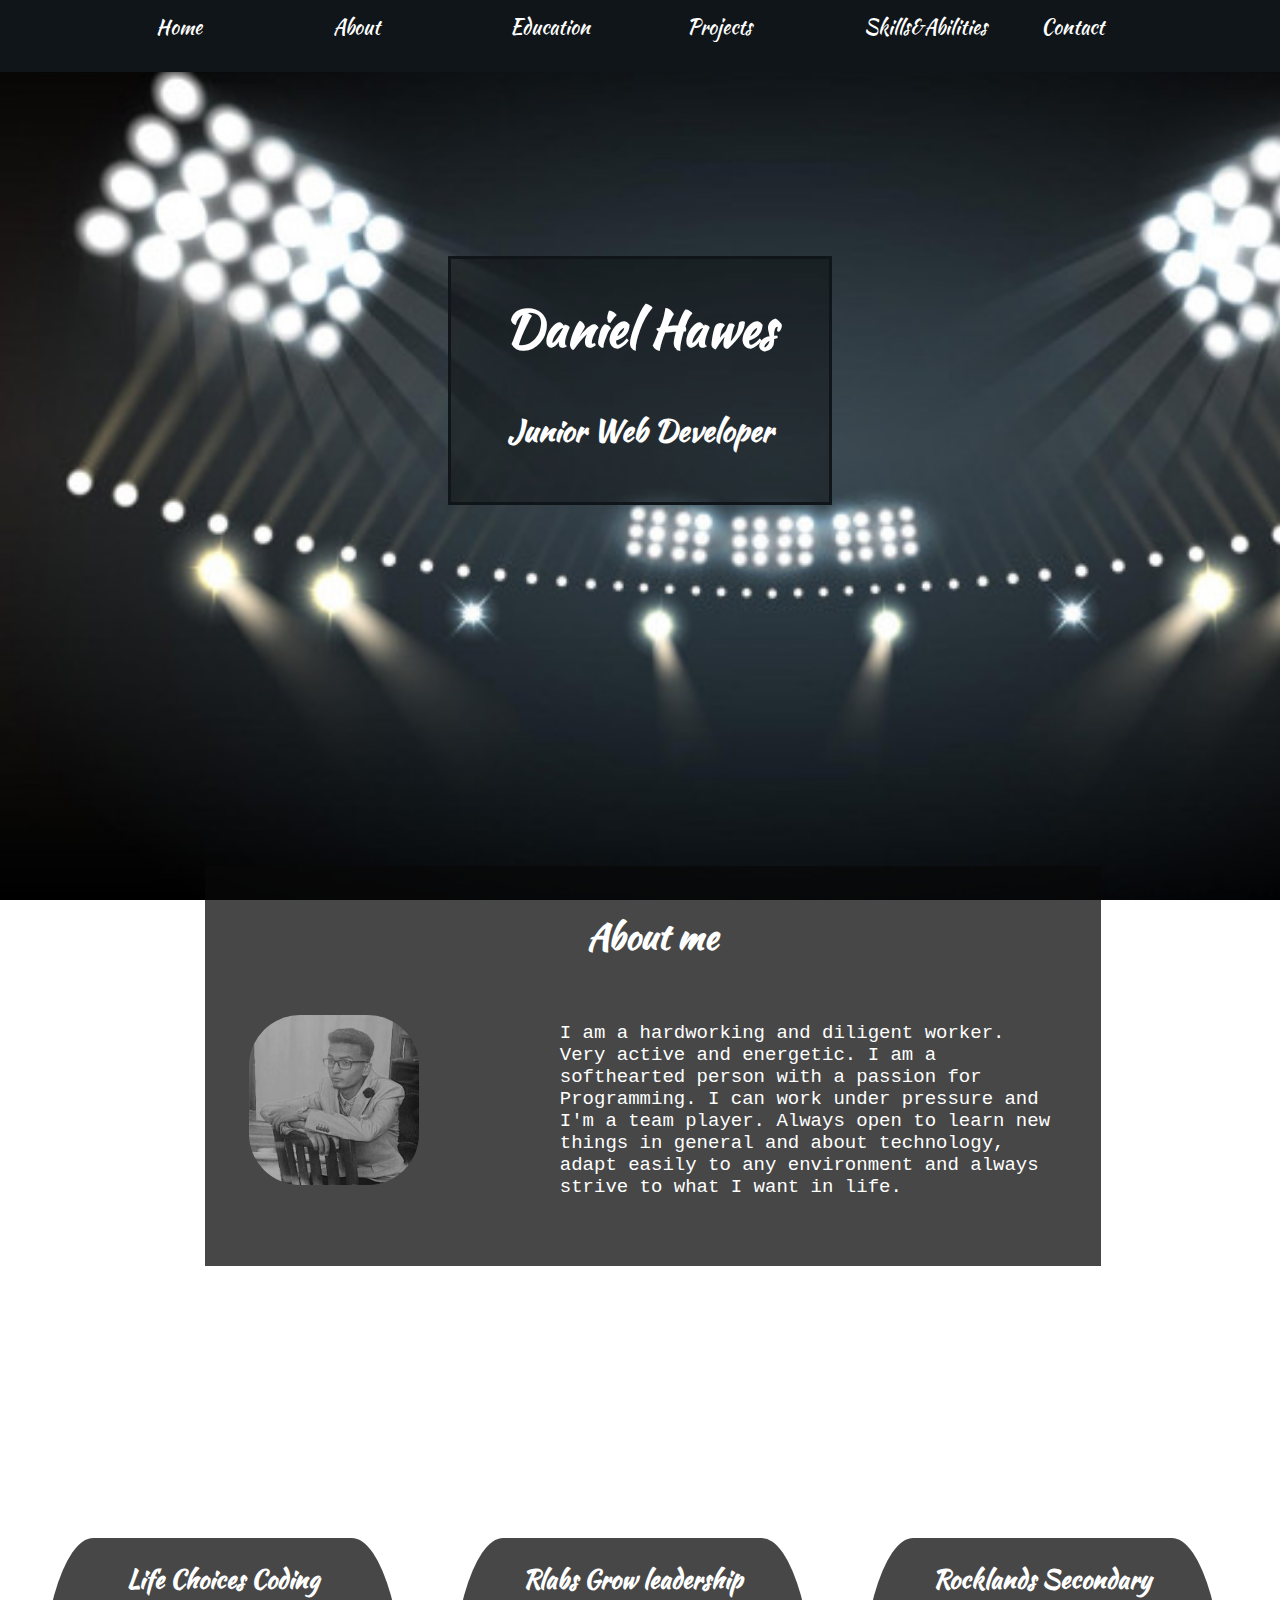
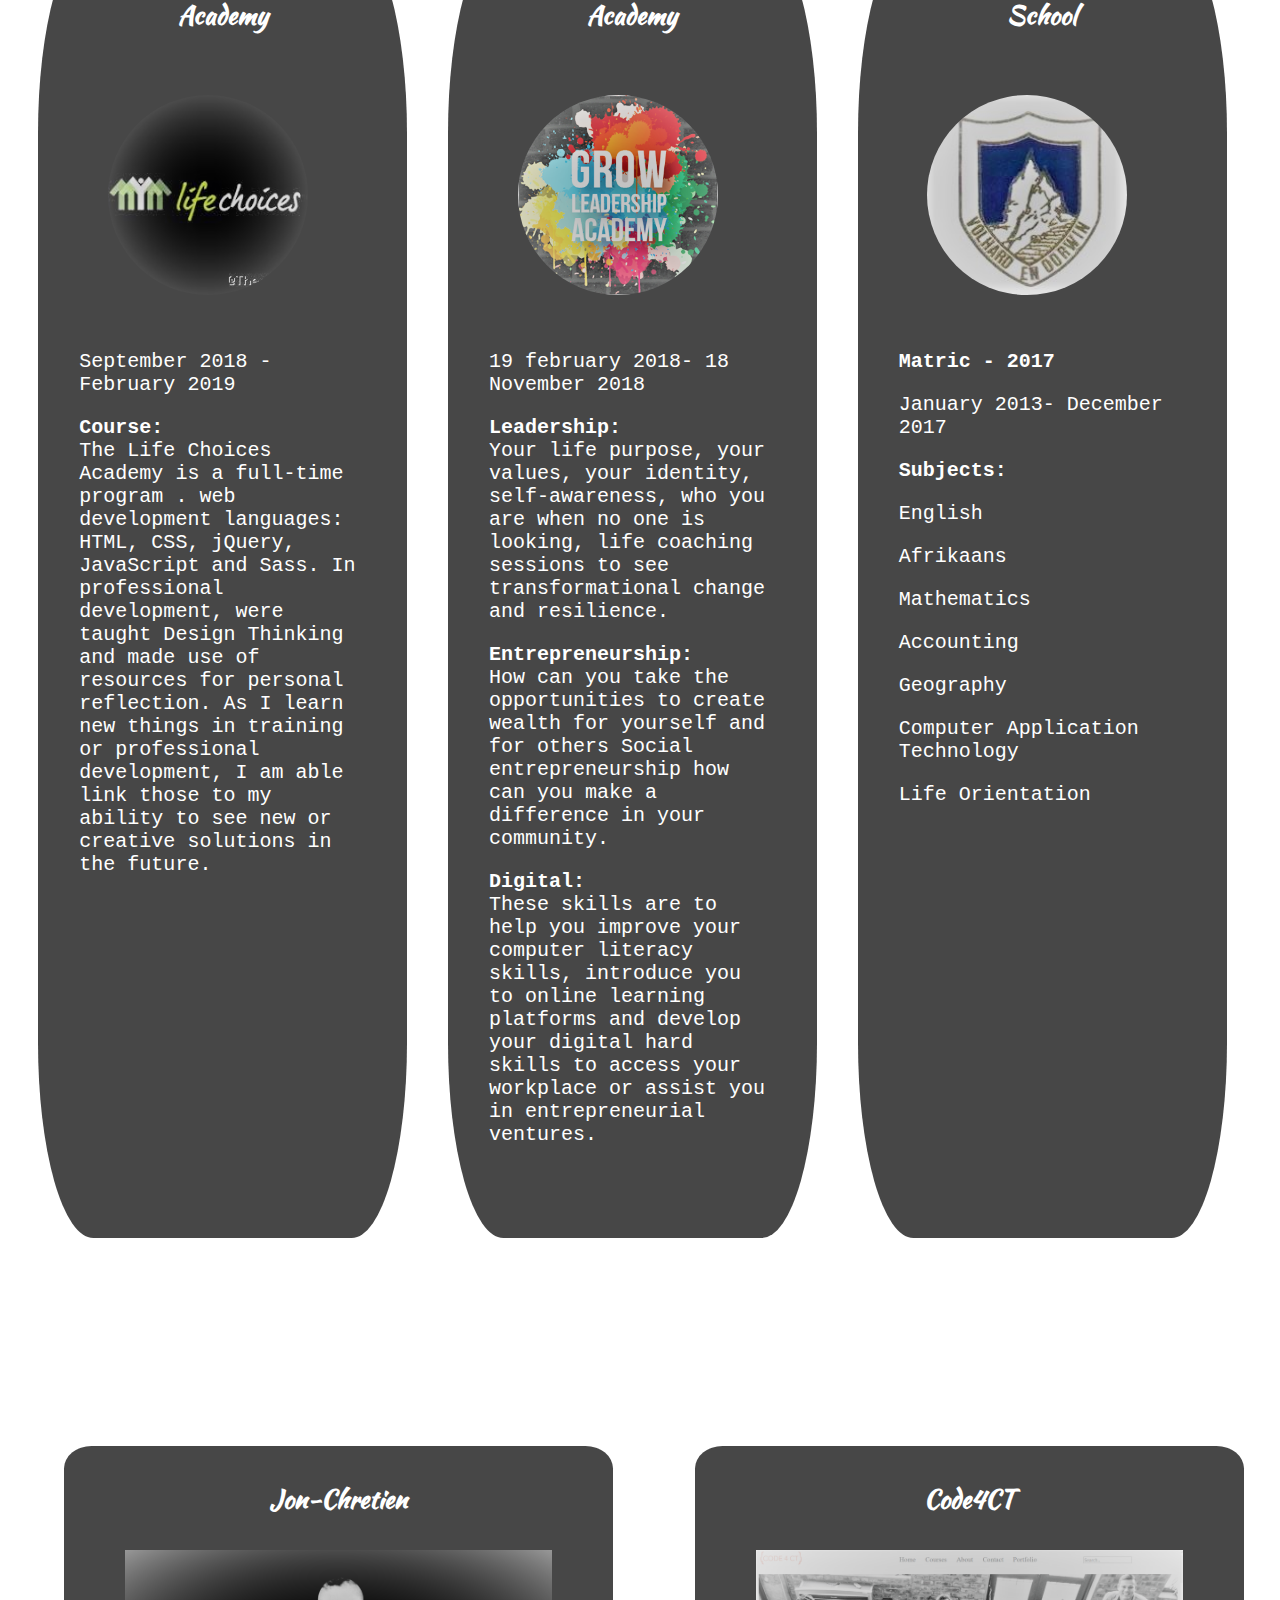
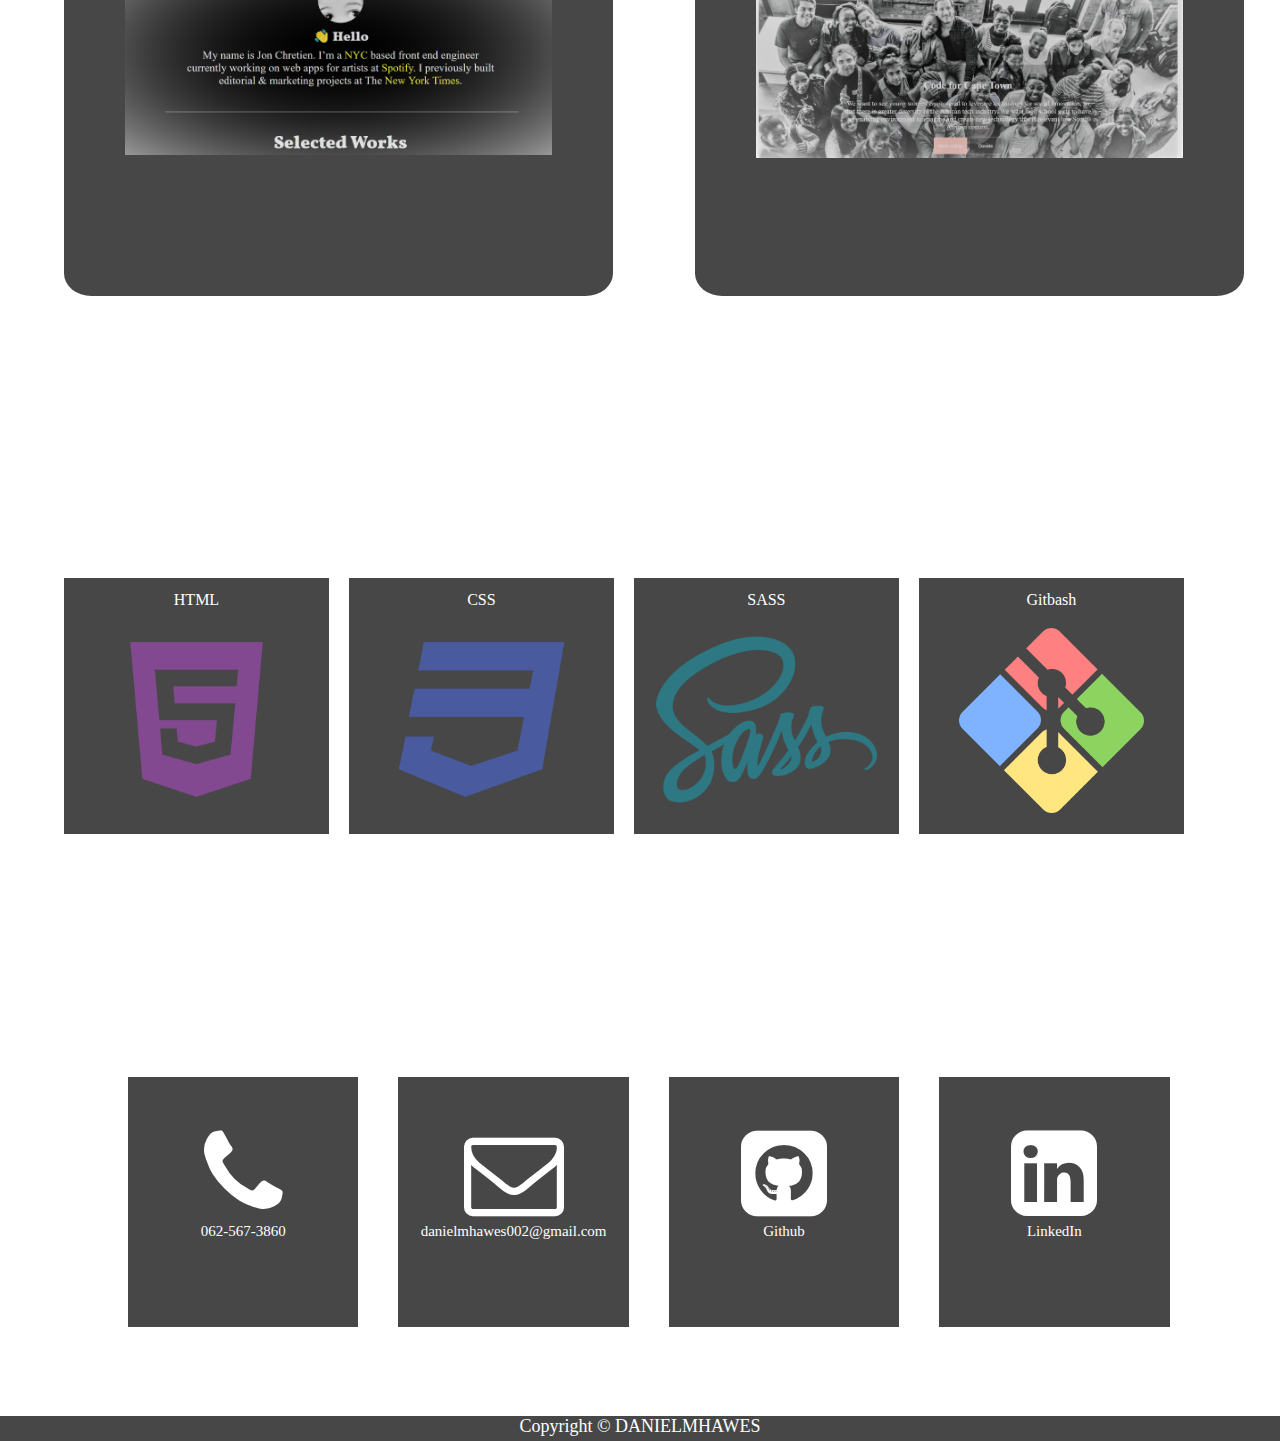
==== index.html @ 58b7c903 "responsiveness" ====
<!DOCTYPE html>
<html lang="en">

<head>
  <meta charset="UTF-8">
  <meta name="viewport" content="width=device-width, initial-scale=1.0">
  <link href="https://fonts.googleapis.com/css?family=Kaushan+Script&display=swap" rel="stylesheet">
  <link rel="stylesheet" href="https://stackpath.bootstrapcdn.com/font-awesome/4.7.0/css/font-awesome.min.css">
  <link rel="stylesheet" href="css/main.css">

  <title>Daniel Hawes</title>
</head>

<body>


  <!-- navigation to the website -->

  <nav>
    <label for="toggle">&#9776;</label>
    <input type="checkbox" id="toggle" />
    <div class="navtop">
      <a href="#home" class="menu">Home</a>
      <a href="#about" class="menu">About</a>
      <a href="#education" class="menu">Education</a>
      <a href="#projects" class="menu">Projects</a>
      <a href="#S&A" class="menu">Skills&Abilities</a>
      <a href="#contact" class="menu">Contact</a>
    </div>
  </nav>

  <!-- header section of the website  -->

  <header class="main-head" id="home">
    <div class="head-box">
      <div class="head">
        <h1 class="name">Daniel Hawes</h1>
        <h3 class="occupation">Junior Web Developer</h3>
      </div>
    </div>
  </header>


  <!-- About me section  -->

  <section class="aboutme-box" id="about">
    <!-- Heading of the about me section  -->
    <h3 class="  headings ">About me</h3>
    <div class="container1">
      <div class="imgofme">
        <img src="img/me1.jpg" alt="" class="myimg">
      </div>
      <div class="para-aboutme">
        I am a hardworking and diligent worker. Very active and energetic. I am a softhearted person with a passion for
        Programming. I can work under pressure and I'm a team player. Always open to learn new things in general and
        about technology, adapt easily to any environment and always strive to what I want in life.
      </div>
    </div>
  </section>


  <!-- Education section -->

  <section class="section-2" id="education">
    <div>
      <!-- Heading of the education section  -->
      <H2 class="headings">Education</H2>
    </div>

    <div class="container2">
      <div class="edu-containers edu-height">
        <h4 class="sub-headings"><strong>Life Choices Coding Academy</strong></h4>
        <a href="http://www.lifechoices.co.za/academy/coding"><img src="img/lifeC.jpg" alt="" class="edu-img"></a>
        <p>September 2018 - February 2019</p>
        <p><strong>Course:</strong>
          <br>
          The Life Choices Academy is a full-time program . web development languages: HTML,
          CSS, jQuery, JavaScript and Sass. In professional development, were taught Design Thinking and made use of
          resources for personal reflection. As I learn new things in training or professional development, I am able
          link those to my ability to see new or creative solutions in the future.</p>
      </div>

      <div class="edu-containers ">
        <h4 class=" sub-headings"><strong>Rlabs Grow leadership Academy</strong></h4>
        <a href="http://grow.org.za/"><img src="img/rlabs.png" alt="" class="edu-img"></a>

        <p>19 february 2018- 18 November 2018</p>

        <p><strong>Leadership:</strong>
          <br>
          Your life purpose, your values, your identity, self-awareness, who you are when
          no one is looking, life coaching sessions to see transformational change and resilience.
        </p>
        <p><strong>Entrepreneurship:</strong>
          <br>
          How can you take the opportunities to create wealth for yourself and for
          others Social entrepreneurship how can you make a difference in your community.
        </p>
        <p><strong>Digital:</strong>
          <br>
          These skills are to help you improve your computer literacy skills, introduce you to
          online learning platforms and develop your digital hard skills to access your workplace or assist you in
          entrepreneurial ventures.</p>
      </div>

      <div class="edu-containers edu-height">
        <h4 class="sub-headings"><strong>Rocklands Secondary School</strong></h4>
        <img src="img/rhs.jpg" alt="" class="edu-img">
        <p><strong>Matric - 2017</strong> </p>
        <p>January 2013- December 2017</p>
        <strong>Subjects:</strong>
        <p>English</p>
        <p>Afrikaans</p>
        <p>Mathematics</p>
        <p>Accounting</p>
        <p>Geography</p>
        <p>Computer Application Technology</p>
        <p>Life Orientation</p>
      </div>

    </div>
  </section>


  <!-- Recent Projects  -->


  <section class="section-3" id="projects">
    <h2 class="headings">Recent Projects</h2>
    <div class="container3">

      <div class="project-containers">
        <h4 class="sub-headings">Jon-Chretien</h4>
        <a href="https://danielmhawes.github.io/jon-chretien/index.html" target="_blank"><img src="img/john.png"
            class="proj-img" alt=""></a>
      </div>

      <div class="project-containers">
        <h4 class="sub-headings">Code4CT</h4>
        <a href="https://danielmhawes.github.io/code4ct/index.html" target="_blank"><img src="img/code4ct.png" alt=""
            class="proj-img"></a>
      </div>
    </div>
  </section>


  <!-- skills and Abilities section  -->

  <section class="section-4" id="S&A">
    <!-- Heading of the skills and abilities section  -->
    <div class="headings">Skills & Abilities</div>
    <div class="container4">
      <div class="skills">
        <div class="skill-headings">HTML</div>
        <img src="img/html.png" alt="html" class="skills-img">
      </div>

      <div class="skills">
        <div class="skill-headings">CSS</div>
        <img src="img/css.png" alt="git" class="skills-img">
      </div>

      <div class="skills">
        <div class="skill-headings">SASS</div>
        <img src="img/git.png" alt="css" class="skills-img">
      </div>

      <div class="skills">
        <div class="skill-headings">Gitbash</div>
        <img src="img/gitbash.png" alt="css" class="skills-imgs">
      </div>

    </div>

  </section>


  <!-- Contact section  -->

  <section class="section-5" id="contact">
    <!-- Heading of the contact section  -->
    <div class="headings">Contact</div>

    <div class="container5">
      <div class="contact">
        <i class="fa fa-phone" aria-hidden="true"></i>
        <div class="contact-text">062-567-3860</div>
      </div>

      <div class="contact">
        <a href="https://mail.google.com/mail/u/0/#inbox?compose=new" target="_blank"><i class="fa fa-envelope-o"
            aria-hidden="true"></i></a>
        <div class="contact-text"> danielmhawes002@gmail.com </div>
      </div>

      <div class="contact">
        <a href="https://github.com/Danielmhawes" target="_blank"><i class="fa fa-github-square"
            aria-hidden="true"></i></a>
        <div class="contact-text">Github</div>
      </div>

      <div class="contact">
        <a href="https://www.linkedin.com/in/daniel-hawes-419538164/" target="_blank"><i class="fa fa-linkedin-square"
            aria-hidden="true"></i></a>
        <div class="contact-text">LinkedIn</div>
      </div>
      
    </div>

  </section>



  <!-- Footer section of the website  -->
  <footer>
    Copyright © DANIELMHAWES
  </footer>
  
  <script src="js/style.js"></script>

  <button onclick="topFunction()" id="back2top-btn" title="Go to top">
    <i class="fa fa-arrow-circle-up" aria-hidden="true"></i>

  </button>


</body>

</html>
---- css/main.css ----
.container1 {
  display: grid;
  grid-template-columns: 20% 70%;
  grid-gap: 150px;
  margin-left: 2%; }

.container2 {
  display: grid;
  grid-template-columns: 33% 33% 33%;
  grid-gap: 0px;
  margin-left: 3%; }

.container3 {
  display: grid;
  grid-template-columns: 53% 53%;
  grid-gap: 20px;
  margin: 5%; }

.container4 {
  display: grid;
  grid-template-columns: 23% 23% 23% 23%;
  grid-gap: 20px;
  margin: 5%; }

.container5 {
  display: grid;
  grid-template-columns: 20% 20% 20% 20%;
  grid-gap: 50px;
  margin-left: 10%;
  margin-top: 5%; }

* {
  box-sizing: border-box;
  scroll-behavior: smooth; }

body {
  top: 0;
  margin: 0;
  padding: 0;
  background-image: url(../img/hero.jpg);
  background-attachment: fixed;
  background-repeat: no-repeat;
  background-size: cover;
  color: white; }

a {
  text-decoration: none;
  color: white; }

a:hover {
  color: grey;
  border-left: 3px black; }

.headings {
  text-align: center;
  padding-top: 5%;
  font-size: 35px;
  color: white;
  font-family: 'Kaushan Script', cursive; }

.fa-arrow-circle-up {
  font-size: 20px; }

nav {
  width: 100%;
  font-family: 'Kaushan Script', cursive;
  font-size: 20px;
  height: 8%;
  background-color: #101519;
  padding-left: 8%;
  padding-right: 8%;
  position: fixed;
  color: black; }

.menu {
  display: inline-flex;
  padding-top: 1.1%;
  width: 16%;
  letter-spacing: 0px;
  padding-left: 5%;
  font-size: 20px;
  color: white;
  border: 2px white; }

label {
  width: 26px;
  margin: 0 20px 0 0;
  font-size: 26px;
  line-height: 60px;
  display: none;
  float: left;
  color: white; }

#toggle {
  display: none; }

.main-head {
  font-family: 'Kaushan Script', cursive;
  height: 700px;
  width: 100%; }

.head-box {
  padding-top: 13%; }

.head {
  margin-top: 7%;
  margin-left: 35%;
  margin-right: 35%;
  color: white;
  border: 3px #101519 solid;
  background-color: rgba(0, 0, 0, 0.363); }

.name {
  font-size: 50px;
  text-align: center;
  padding-bottom: 10px; }

.occupation {
  text-align: center;
  font-size: 30px;
  padding-bottom: 20px; }

.aboutme-box {
  background-color: rgba(8, 8, 8, 0.747);
  height: 370px;
  width: 70%;
  color: white;
  margin-top: 13%;
  margin-left: 16%;
  margin-right: 16%; }

.imgofme {
  margin-left: 40%; }

.myimg {
  width: 170px;
  height: 170px;
  border-radius: 30%; }

.para-aboutme {
  font-family: OCR A Std, monospace;
  font-size: 20px;
  padding-top: 1%;
  padding-left: 3%;
  margin-right: 18%; }

.section-2 {
  margin-top: 10%;
  color: white;
  width: 100%; }

.sub-headings {
  margin-top: 8%;
  font-family: 'Kaushan Script', cursive;
  font-size: 25px;
  text-align: center; }

.edu-img {
  width: 216px;
  margin: 15%;
  border-radius: 50%; }

.edu-containers {
  background-color: rgba(8, 8, 8, 0.747);
  font-family: monospace;
  font-size: 20px;
  border-radius: 15%;
  padding-left: 10%;
  padding-right: 10%;
  width: 90%;
  height: 1200px; }

.project-containers {
  background-color: rgba(8, 8, 8, 0.747);
  font-family: monospace;
  font-size: 20px;
  border-radius: 5%;
  padding-left: 10%;
  padding-right: 10%;
  height: 450px;
  width: 90%; }

.proj-img {
  width: 100%; }

.section-4 {
  margin-top: 8%;
  color: white;
  width: 100%; }

.skill-headings {
  margin-top: 5%; }

.skills {
  background-color: rgba(8, 8, 8, 0.747);
  text-align: center; }

.skills-img {
  width: 100%; }

.skills-imgs {
  width: 70%;
  padding-top: 7%; }

.fa-phone {
  font-size: 100px;
  text-align: center; }

.fa-envelope-o {
  font-size: 100px;
  text-align: center; }

.fa-github-square {
  font-size: 100px;
  text-align: center; }

.fa-linkedin-square {
  font-size: 100px;
  text-align: center; }

.contact {
  padding-top: 20%;
  text-align: center;
  height: 250px;
  background-color: rgba(8, 8, 8, 0.747); }

.contact-text {
  font-size: 15px; }

footer {
  width: 100%;
  margin-top: 7%;
  font-size: 18px;
  height: 25px;
  background-color: rgba(8, 8, 8, 0.747);
  text-align: center; }

#back2top-btn {
  display: none;
  position: fixed;
  bottom: 20px;
  right: 30px;
  z-index: 99;
  font-size: 18px;
  border: none;
  outline: none;
  background-color: rgba(85, 85, 85, 0.658);
  color: white;
  cursor: pointer;
  padding: 15px;
  border-radius: 4px; }

#back2top-btn:hover {
  background-color: rgba(0, 0, 0, 0.63); }

@media only screen and (max-width: 1300px) {
  * {
    box-sizing: border-box;
    scroll-behavior: smooth; }

  body {
    top: 0;
    margin: 0;
    padding: 0;
    background-image: url(../img/hero.jpg);
    background-attachment: fixed;
    background-repeat: no-repeat;
    background-size: cover;
    color: white; }

  a {
    text-decoration: none;
    color: white; }

  a:hover {
    color: grey;
    border-left: 3px black; }

  .container1 {
    display: grid;
    grid-template-columns: 20% 70%;
    grid-gap: 150px;
    margin-left: 1%; }

  .aboutme-box {
    background-color: rgba(8, 8, 8, 0.747);
    height: 400px;
    width: 70%;
    color: white;
    margin-top: 13%;
    margin-left: 16%;
    margin-right: 16%; }

  .imgofme {
    height: 200px;
    width: 229px;
    border-radius: 70%;
    padding-top: 10%;
    margin-left: 35px; }

  .para-aboutme {
    font-family: OCR A Std, monospace;
    font-size: 19px;
    padding-top: 4%;
    padding-left: 3%;
    margin-right: 18%; }

  .container2 {
    display: grid;
    grid-template-columns: 33% 33% 33%;
    grid-gap: 0px;
    margin-left: 3%; }

  .edu-img {
    width: 200px;
    margin: 10%;
    border-radius: 50%; }

  .edu-containers {
    background-color: rgba(8, 8, 8, 0.747);
    font-family: monospace;
    font-size: 20px;
    border-radius: 15%;
    padding-left: 10%;
    padding-right: 10%;
    width: 90%;
    height: 1300px; }

  .container5 {
    display: grid;
    grid-template-columns: 20% 20% 20% 20%;
    grid-gap: 40px;
    margin-left: 10%;
    margin-top: 5%; }

  .contact {
    padding-top: 20%;
    text-align: center;
    height: 250px;
    background-color: rgba(8, 8, 8, 0.747); } }
@media only screen and (max-width: 1000px) {
  * {
    box-sizing: border-box;
    scroll-behavior: smooth; }

  body {
    top: 0;
    margin: 0;
    padding: 0;
    background-image: url(../img/hero.jpg);
    background-attachment: fixed;
    background-repeat: no-repeat;
    background-size: cover;
    color: white; }

  a {
    text-decoration: none;
    color: white; }

  a:hover {
    color: grey;
    border-left: 3px black; }

  .headings {
    text-align: center;
    padding-top: 15%;
    font-size: 35px;
    color: white;
    font-family: 'Kaushan Script', cursive; }

  .head {
    margin-top: 17%;
    margin-left: 25%;
    margin-right: 25%;
    color: white;
    border: 3px #101519 solid;
    background-color: rgba(0, 0, 0, 0.363); }

  .container1 {
    display: grid;
    grid-template-columns: 100%;
    grid-row: 2px;
    margin-left: 1%; }

  .aboutme-box {
    background-color: rgba(8, 8, 8, 0.747);
    height: 800px;
    width: 80%;
    color: white;
    margin-top: 20%;
    margin-left: 10%;
    margin-right: 13%; }

  .imgofme {
    height: 150px;
    margin-left: 33%; }

  .myimg {
    width: 200px; }

  .para-aboutme {
    font-family: OCR A Std, monospace;
    font-size: 19px;
    padding-left: 15%;
    margin-right: 12%; }

  .container2 {
    display: grid;
    grid-template-columns: 100%;
    margin-left: 10%;
    margin-right: 10%; }

  .edu-img {
    width: 200px;
    border-radius: 30%;
    margin-left: 35%; }

  .edu-containers {
    background-color: rgba(8, 8, 8, 0.747);
    font-family: monospace;
    font-size: 18px;
    border-radius: 15%;
    padding-left: 10%;
    padding-right: 10%;
    margin-bottom: 10%;
    width: 100%;
    height: 1000px; }

  .container3 {
    display: grid;
    grid-template-columns: 100%;
    grid-gap: 20px;
    margin-left: 10%; }

  .project-containers {
    background-color: rgba(8, 8, 8, 0.747);
    font-family: monospace;
    font-size: 20px;
    border-radius: 5%;
    padding-left: 10%;
    padding-right: 10%;
    height: 450px;
    width: 100%; }

  .container5 {
    display: grid;
    grid-template-columns: 20% 20% 20% 20%;
    grid-gap: 40px;
    margin-left: 7%;
    margin-top: 5%; }

  .fa-phone {
    font-size: 80px;
    text-align: center; }

  .fa-envelope-o {
    font-size: 80px;
    text-align: center; }

  .fa-github-square {
    font-size: 80px;
    text-align: center; }

  .fa-linkedin-square {
    font-size: 80px;
    text-align: center; }

  .contact {
    padding-top: 20%;
    text-align: center;
    height: 200px;
    background-color: rgba(8, 8, 8, 0.747); }

  .contact-text {
    font-size: 12px; } }
@media only screen and (max-width: 800px) {
  * {
    box-sizing: border-box;
    scroll-behavior: smooth; }

  body {
    top: 0;
    margin: 0;
    padding: 0;
    background-image: url(../img/hero.jpg);
    background-attachment: fixed;
    background-repeat: no-repeat;
    background-size: cover;
    color: white; }

  a {
    text-decoration: none;
    color: white; }

  a:hover {
    color: grey;
    border-left: 3px black; }

  nav {
    width: 100%;
    font-family: 'Kaushan Script', cursive;
    font-size: 16px;
    height: 8%;
    background-color: #101519;
    padding-left: 3%;
    padding-right: 3%;
    position: fixed;
    color: black; }

  .menu {
    display: inline-flex;
    padding-top: 2%;
    width: 16%;
    letter-spacing: 0px;
    padding-left: 0%;
    font-size: 16px;
    color: white; }

  .aboutme-box {
    background-color: rgba(8, 8, 8, 0.747);
    height: 800px;
    width: 85%;
    color: white;
    margin-top: 13%;
    margin-left: 7%;
    margin-right: 10%; }

  .edu-img {
    width: 200px;
    border-radius: 30%;
    margin-left: 30%; }

  .container5 {
    display: grid;
    grid-template-columns: 50% 50%;
    grid-gap: 9px;
    padding-left: 0%;
    margin-right: 2%; }

  .contact {
    text-align: center;
    height: 130px;
    background-color: rgba(8, 8, 8, 0.747);
    width: 90%;
    padding-top: 7%;
    margin-right: 2%; }

  .fa-phone {
    padding-top: 1%;
    font-size: 70px;
    text-align: center; }

  .fa-envelope-o {
    padding-top: 1%;
    font-size: 70px;
    text-align: center; }

  .fa-github-square {
    padding-top: 1%;
    font-size: 70px;
    text-align: center; }

  .fa-linkedin-square {
    padding-top: 1%;
    font-size: 70px;
    text-align: center; } }
@media only screen and (max-width: 650px) {
  * {
    box-sizing: border-box;
    scroll-behavior: smooth; }

  body {
    top: 0;
    margin: 0;
    padding: 0;
    background-image: url(../img/hero.jpg);
    background-attachment: fixed;
    background-repeat: no-repeat;
    background-size: cover;
    color: white; }

  a {
    text-decoration: none;
    color: white; }

  a:hover {
    color: grey;
    border-left: 3px black; }

  nav {
    width: 100%;
    font-family: 'Kaushan Script', cursive;
    font-size: 20px;
    height: 8%;
    background-color: #10151a00;
    padding-left: 3%;
    padding-right: 0%;
    position: fixed;
    color: black; }

  .menu {
    display: inline-flex;
    padding-top: 1.1%;
    width: 50%;
    letter-spacing: 1px;
    padding-left: 5%;
    font-size: 19px;
    color: white; }

  label {
    display: block;
    cursor: pointer;
    position: sticky;
    top: 2%;
    right: 1%; }

  .navtop {
    width: 100%;
    display: none; }

  .navtop a {
    background-color: rgba(8, 8, 8, 0.747);
    display: block;
    border: 1px white dotted;
    margin: 0;
    line-height: 50px; }

  #toggle:checked + .navtop {
    display: block;
    overflow: hidden; }

  .head {
    margin-top: 15%;
    margin-left: 20%;
    margin-right: 20%;
    color: white;
    border: 3px #101519 solid;
    background-color: rgba(0, 0, 0, 0.363); }

  .name {
    font-size: 42px;
    text-align: center;
    padding-bottom: 10px; }

  .occupation {
    text-align: center;
    font-size: 22px;
    padding-bottom: 20px; }

  .aboutme-box {
    background-color: rgba(8, 8, 8, 0.747);
    height: 700px;
    width: 89%;
    color: white;
    margin-top: 13%;
    margin-left: 5%;
    margin-right: 10%; }

  .imgofme {
    height: 120px;
    margin-left: 33%; }

  .myimg {
    width: 170px;
    border-radius: 30%; }

  .para-aboutme {
    font-family: OCR A Std, monospace;
    font-size: 19px;
    padding-top: 0px;
    padding-left: 9%;
    margin-right: 10%; }

  .container2 {
    display: grid;
    grid-template-columns: 100%;
    margin-left: 5%;
    margin-right: 5%; }

  .edu-img {
    width: 170px;
    border-radius: 30%;
    margin-left: 27%; }

  .edu-containers {
    background-color: rgba(8, 8, 8, 0.747);
    font-family: monospace;
    font-size: 17px;
    border-radius: 15%;
    padding-left: 7%;
    padding-right: 7%;
    margin-bottom: 10%;
    width: 100%;
    height: 1000px; }

  .container3 {
    display: grid;
    grid-template-columns: 100%;
    grid-gap: 20px;
    margin-left: 10%; }

  .project-containers {
    background-color: rgba(8, 8, 8, 0.747);
    font-family: monospace;
    font-size: 20px;
    border-radius: 5%;
    padding-left: 10%;
    padding-right: 10%;
    height: 350px;
    width: 100%; }

  .container4 {
    display: grid;
    grid-template-columns: 45% 45%;
    grid-gap: 20px;
    margin: 5%; }

  .contact-text {
    font-size: 12px; }

  footer {
    width: 100%;
    margin-top: 7%;
    font-size: 14px;
    height: 25px;
    background-color: rgba(8, 8, 8, 0.747);
    text-align: center; } }
@media only screen and (max-width: 450px) {
  .menu {
    display: inline-flex;
    padding-top: 1.1%;
    width: 50%;
    letter-spacing: 1px;
    padding-left: 5%;
    font-size: 19px;
    color: white; }

  label {
    display: block;
    cursor: pointer;
    position: sticky;
    top: 2%;
    right: 1%; }

  .navtop a {
    background-color: rgba(8, 8, 8, 0.911);
    display: block;
    border: 1px white dotted;
    margin: 0;
    line-height: 50px; }

  .headings {
    text-align: center;
    padding-top: 0%;
    font-size: 30px;
    color: white;
    font-family: 'Kaushan Script', cursive;
    background-color: rgba(8, 8, 8, 0.911); }

  .head-box {
    padding-top: 30%; }

  .head {
    margin-top: 40%;
    margin-left: 15%;
    margin-right: 15%;
    color: white;
    border: 3px #101519 solid;
    background-color: rgba(0, 0, 0, 0.363); }

  .name {
    font-size: 37px;
    text-align: center;
    padding-bottom: 10px; }

  .occupation {
    text-align: center;
    font-size: 20px;
    padding-bottom: 20px; }

  .aboutme-box {
    background-color: rgba(8, 8, 8, 0.747);
    height: 760px;
    width: 89%;
    color: white;
    margin-top: 13%;
    margin-left: 5%;
    margin-right: 10%; }

  .imgofme {
    height: 120px;
    margin-left: 25%; }

  .myimg {
    width: 170px;
    border-radius: 25%; }

  .para-aboutme {
    font-family: OCR A Std, monospace;
    font-size: 16px;
    padding-top: 0px;
    padding-left: 9%;
    margin-right: 10%; }

  .section-2 {
    margin-top: 25%;
    color: white;
    width: 100%; }

  .container2 {
    display: grid;
    grid-template-columns: 100%;
    margin-left: 5%;
    margin-right: 5%; }

  .sub-headings {
    margin-top: 8%;
    font-family: 'Kaushan Script', cursive;
    font-size: 18px;
    text-align: center; }

  .edu-img {
    width: 140px;
    border-radius: 30%;
    margin-left: 23%; }

  .edu-containers {
    background-color: rgba(8, 8, 8, 0.747);
    font-family: monospace;
    font-size: 16px;
    border-radius: 0%;
    padding-left: 7%;
    padding-right: 7%;
    margin-bottom: 10%;
    width: 100%;
    height: 1000px; }

  .section-3 {
    margin-top: 25%; }

  .container3 {
    display: grid;
    grid-template-columns: 100%;
    grid-gap: 20px;
    margin-left: 5%; }

  .project-containers {
    background-color: rgba(8, 8, 8, 0.747);
    font-family: monospace;
    font-size: 20px;
    border-radius: 5%;
    padding-left: 10%;
    padding-right: 10%;
    height: 300px;
    width: 100%; }

  .proj-img {
    width: 100%;
    height: 150px; }

  .section-4 {
    margin-top: 25%; }

  .container4 {
    display: grid;
    grid-template-columns: 40% 40%;
    grid-gap: 20px;
    margin-left: 15%;
    margin-right: 10%; }

  .section-5 {
    margin-top: 25%; }

  .container5 {
    display: grid;
    grid-template-columns: 50% 50%;
    grid-gap: 9px;
    padding-left: 0%;
    margin-left: 5%; }

  .contact-text {
    font-size: 9px; }

  footer {
    width: 100%;
    margin-top: 7%;
    font-size: 12px;
    height: 25px;
    background-color: rgba(8, 8, 8, 0.747);
    text-align: center; } }

/*# sourceMappingURL=main.css.map */
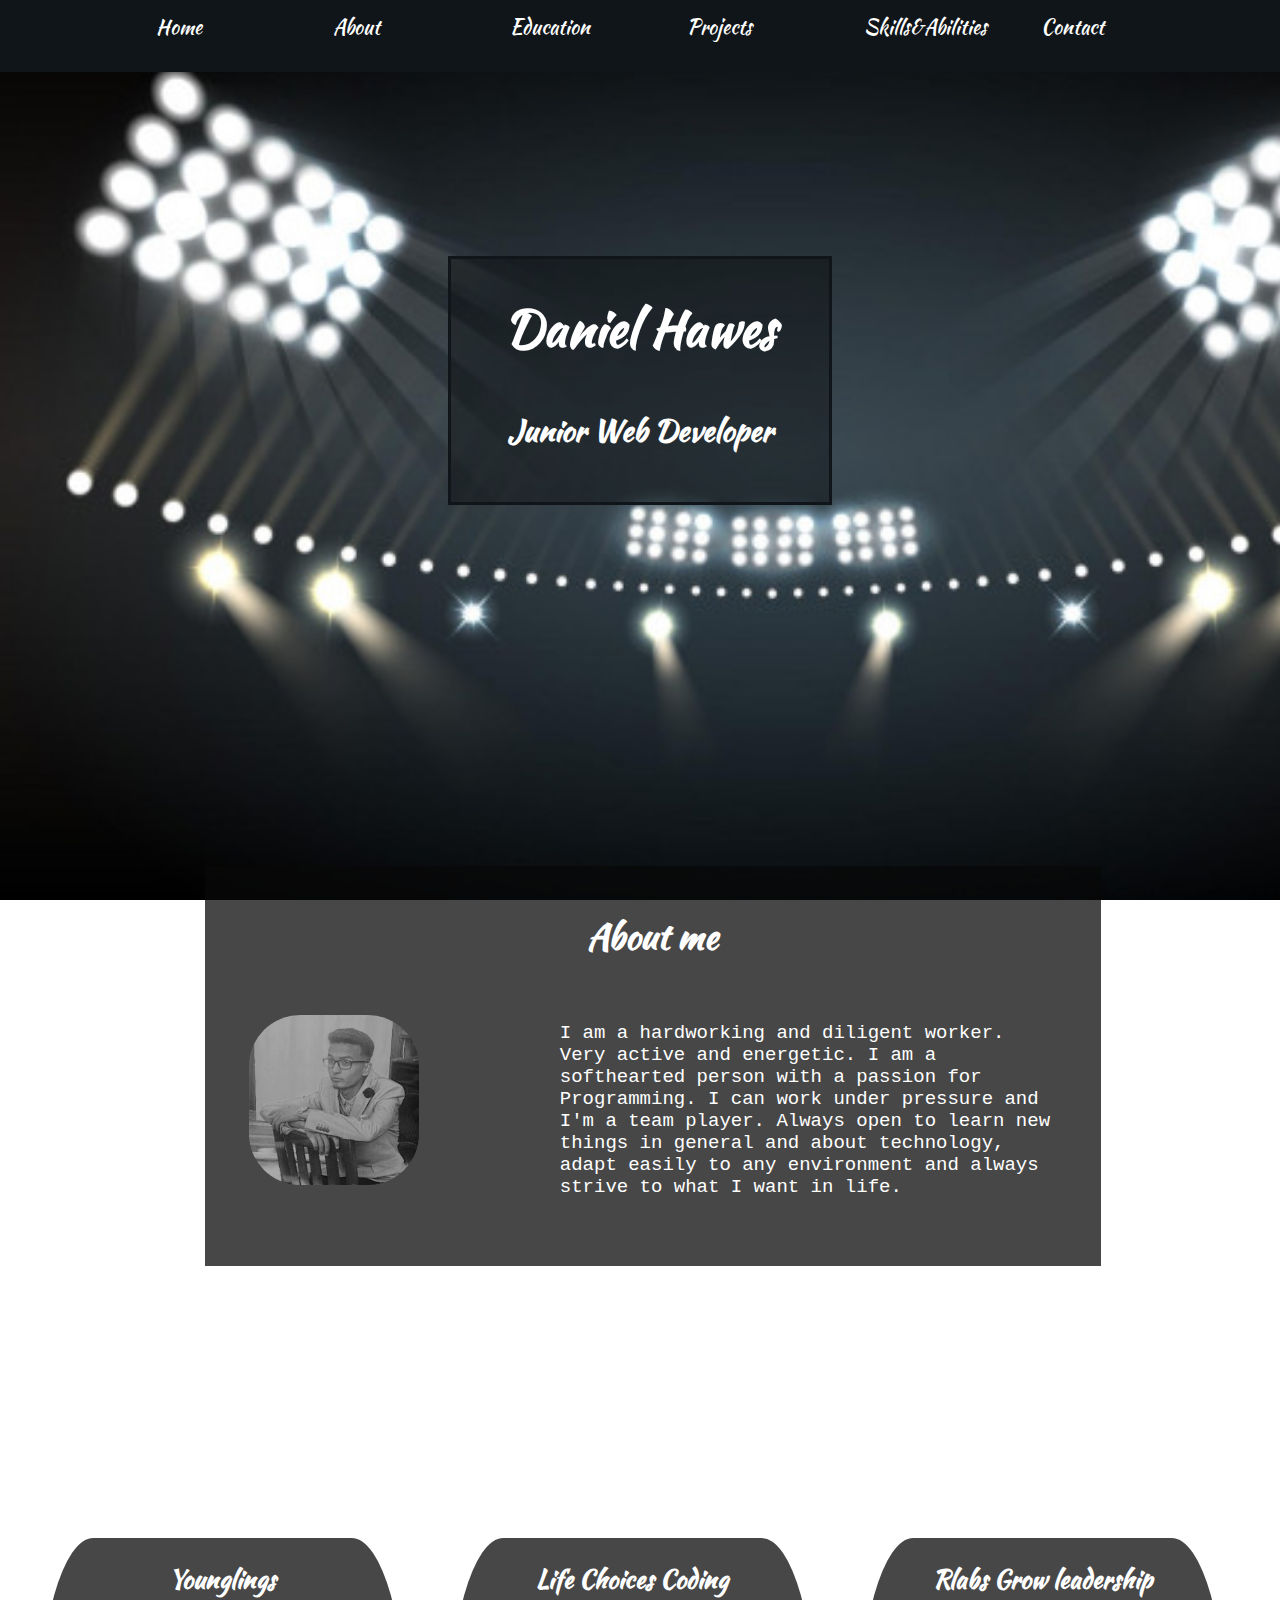
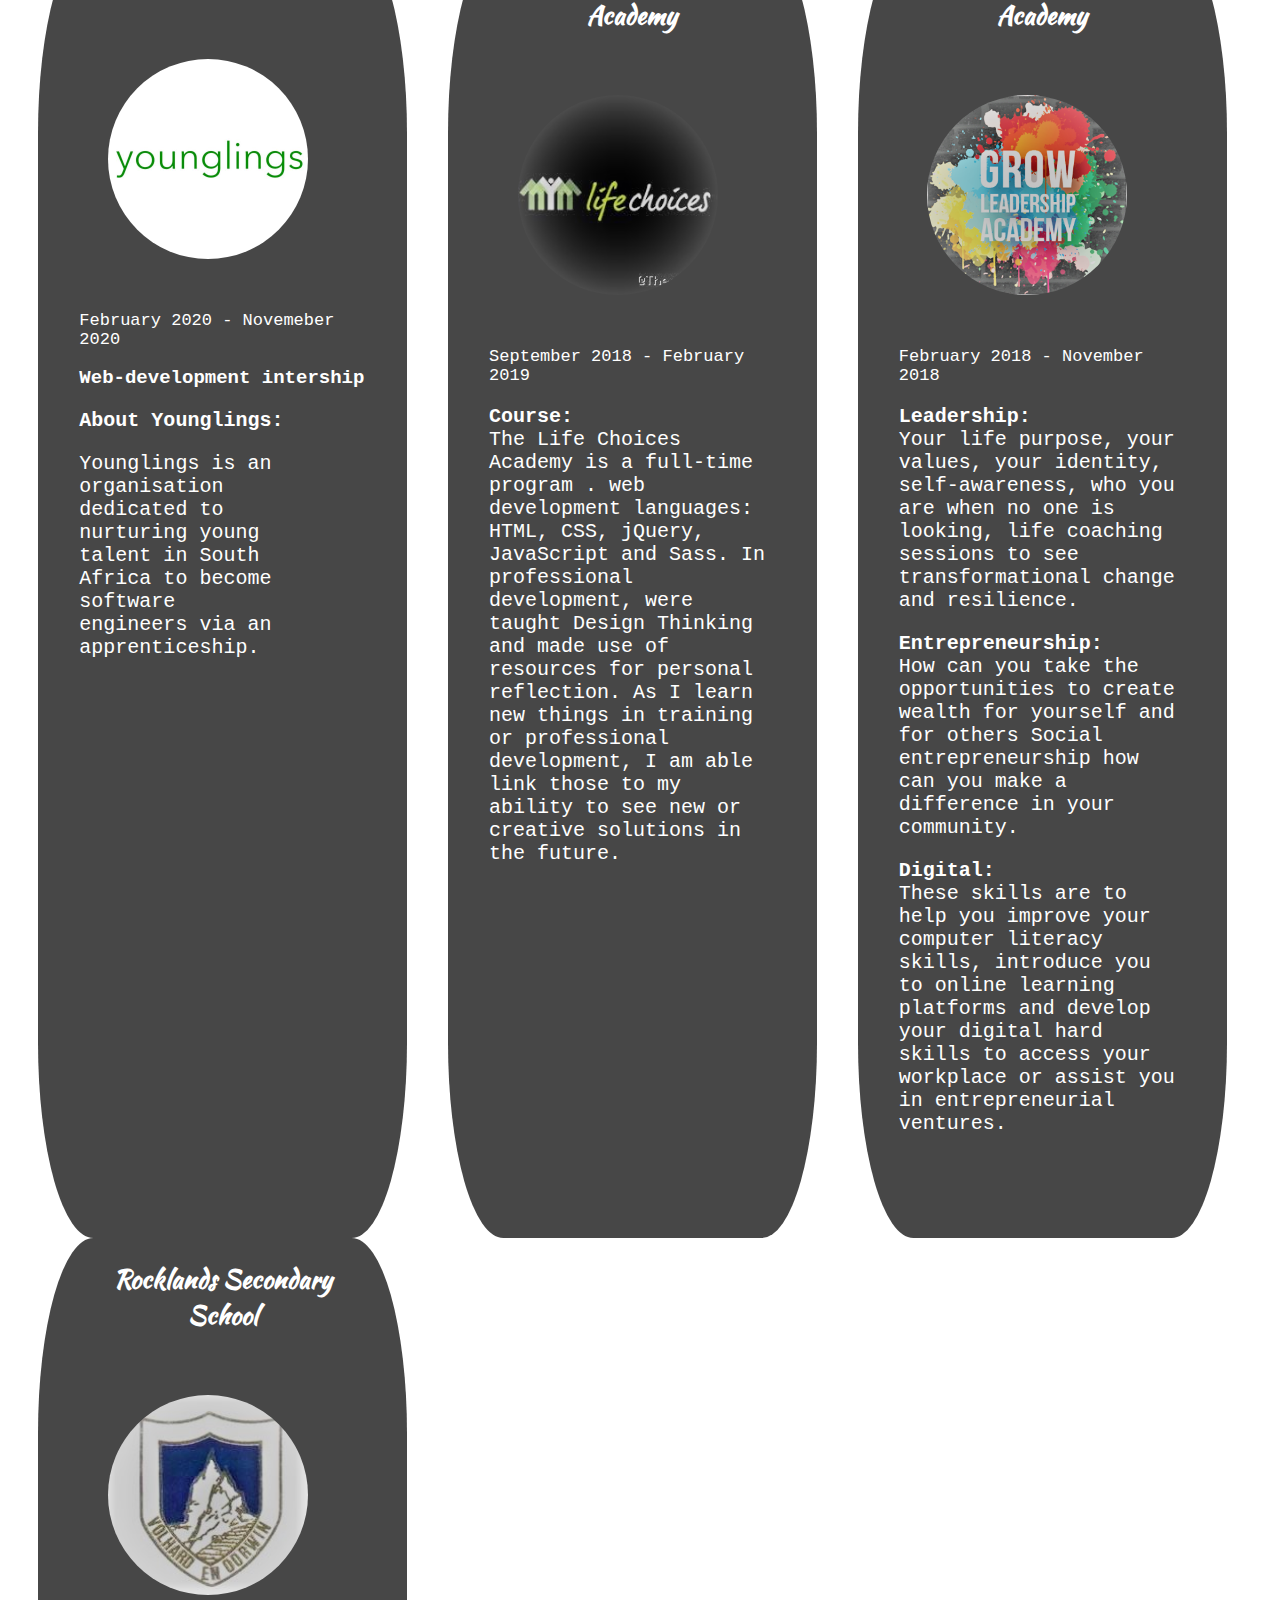
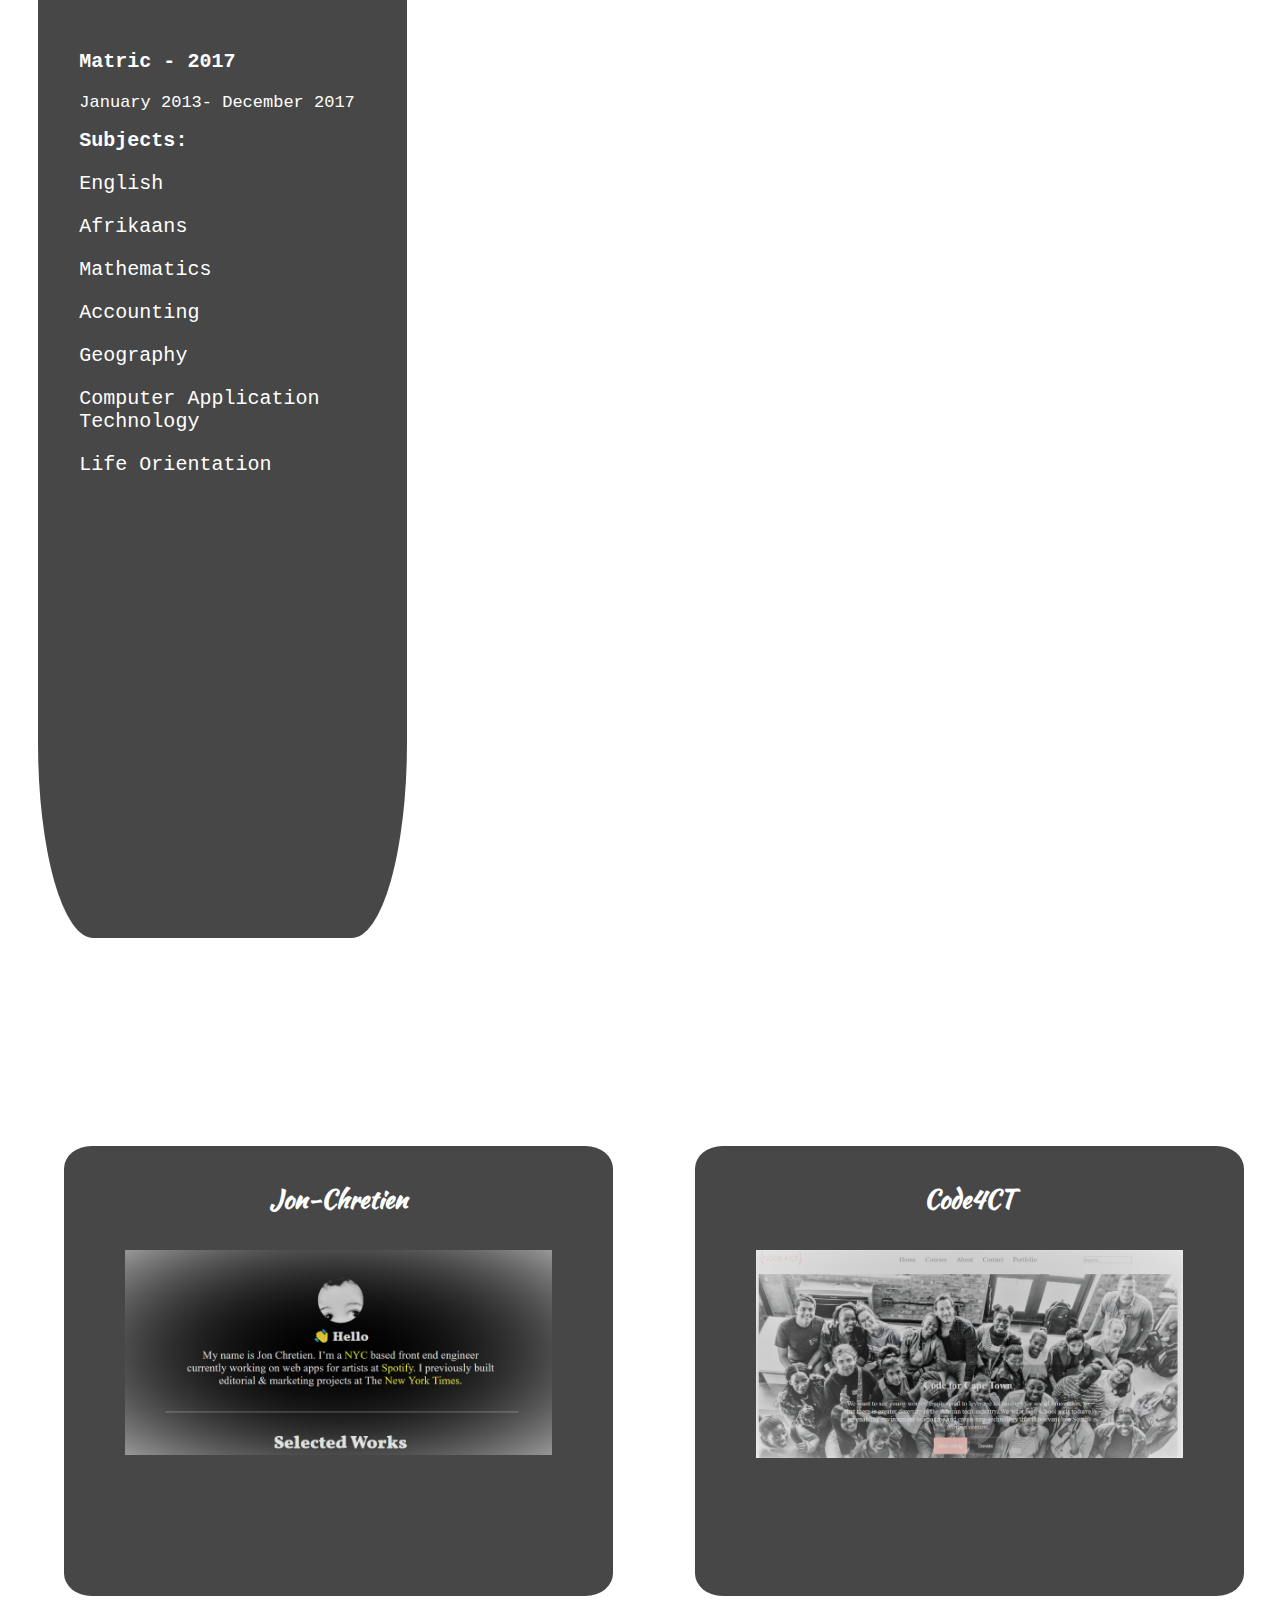
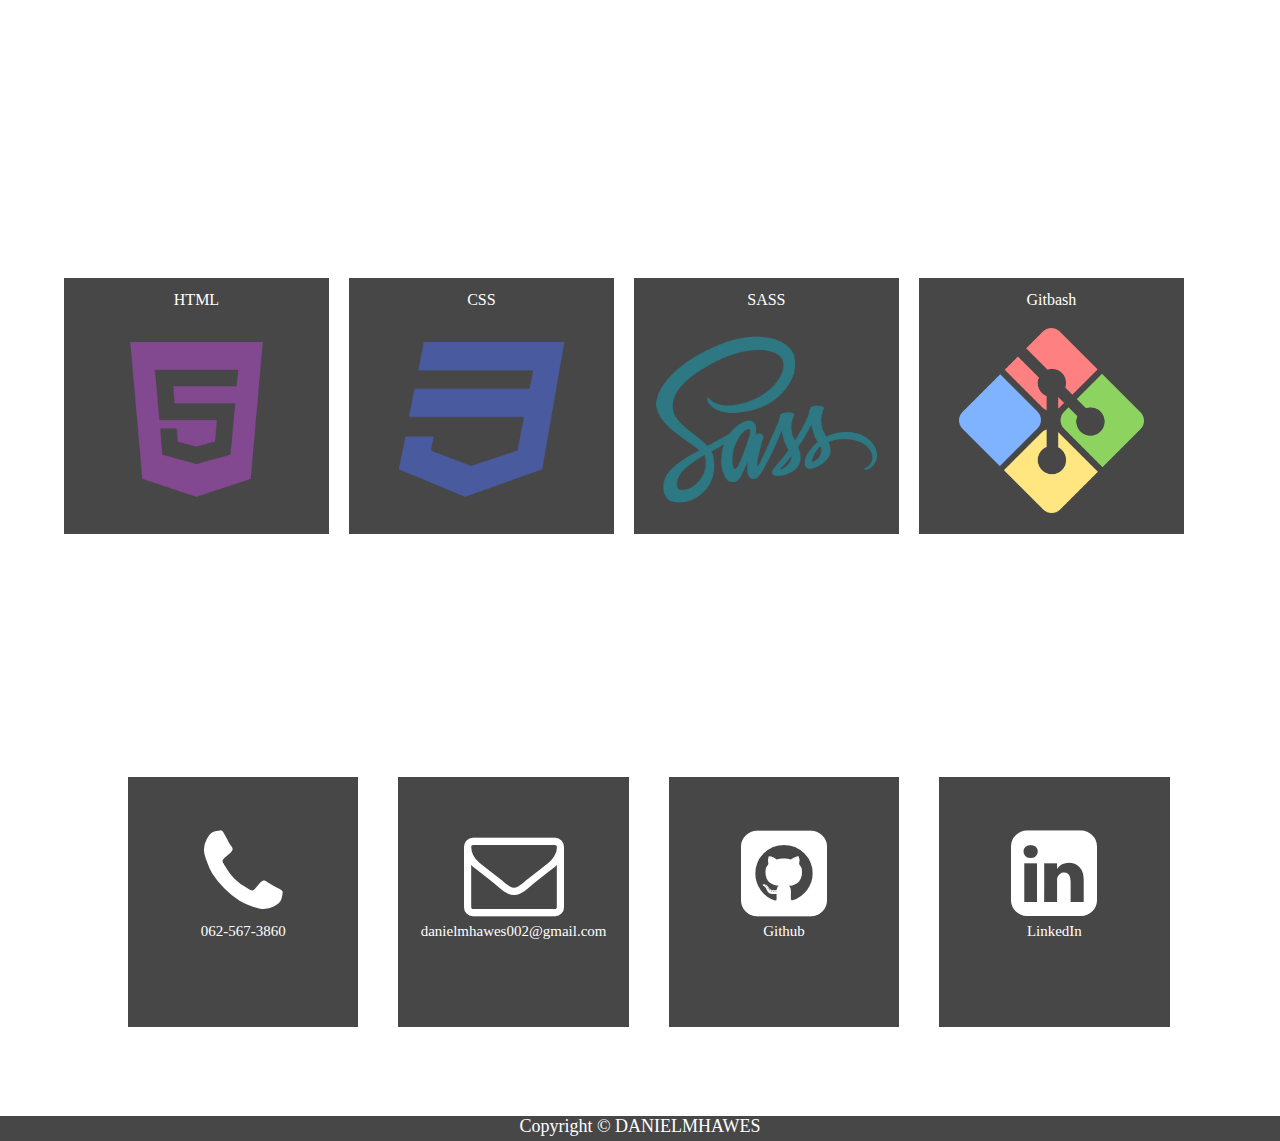
==== commit 8e80037c: "edited my education section" ====
--- a/index.html
+++ b/index.html
@@ -68,10 +68,22 @@
     </div>
 
     <div class="container2">
+      <div class="edu-containers ">
+        <h4 class="sub-headings"><strong>Younglings</strong></h4>
+        <img src="img/younglings.jpg" alt="" class="edu-img yl">
+
+        <p class="edu-dates"> February 2020 -  Novemeber 2020</p>
+        <strong class="yl-heading">Web-development intership</strong>
+        <p></p>
+        <strong>About Younglings:</strong>
+        <p class="ylpara">Younglings is an organisation dedicated to nurturing young talent in South Africa to become software engineers via an apprenticeship.</p>
+        
+      </div>
+
       <div class="edu-containers edu-height">
         <h4 class="sub-headings"><strong>Life Choices Coding Academy</strong></h4>
         <a href="http://www.lifechoices.co.za/academy/coding"><img src="img/lifeC.jpg" alt="" class="edu-img"></a>
-        <p>September 2018 - February 2019</p>
+        <p class="edu-dates">September 2018 - February 2019</p>
         <p><strong>Course:</strong>
           <br>
           The Life Choices Academy is a full-time program . web development languages: HTML,
@@ -84,7 +96,7 @@
         <h4 class=" sub-headings"><strong>Rlabs Grow leadership Academy</strong></h4>
         <a href="http://grow.org.za/"><img src="img/rlabs.png" alt="" class="edu-img"></a>
 
-        <p>19 february 2018- 18 November 2018</p>
+        <p class="edu-dates"> February 2018 - November 2018</p>
 
         <p><strong>Leadership:</strong>
           <br>
@@ -107,7 +119,7 @@
         <h4 class="sub-headings"><strong>Rocklands Secondary School</strong></h4>
         <img src="img/rhs.jpg" alt="" class="edu-img">
         <p><strong>Matric - 2017</strong> </p>
-        <p>January 2013- December 2017</p>
+        <p class="edu-dates">January 2013- December 2017</p>
         <strong>Subjects:</strong>
         <p>English</p>
         <p>Afrikaans</p>
@@ -188,8 +200,10 @@
       </div>
 
       <div class="contact">
-        <a href="https://mail.google.com/mail/u/0/#inbox?compose=new" target="_blank"><i class="fa fa-envelope-o"
-            aria-hidden="true"></i></a>
+        <address>
+          <a href="message.html">
+          <i class="fa fa-envelope-o" aria-hidden="true"></i></a>
+        </address>
         <div class="contact-text"> danielmhawes002@gmail.com </div>
       </div>
 
@@ -204,7 +218,7 @@
             aria-hidden="true"></i></a>
         <div class="contact-text">LinkedIn</div>
       </div>
-      
+
     </div>
 
   </section>
@@ -215,7 +229,7 @@
   <footer>
     Copyright © DANIELMHAWES
   </footer>
-  
+
   <script src="js/style.js"></script>
 
   <button onclick="topFunction()" id="back2top-btn" title="Go to top">
@@ -223,7 +237,6 @@
 
   </button>
 
-
 </body>
 
 </html>--- a/css/main.css
+++ b/css/main.css
@@ -6,8 +6,8 @@
 
 .container2 {
   display: grid;
-  grid-template-columns: 33% 33% 33%;
-  grid-gap: 0px;
+  grid-template-columns: 25% 25% 25% 25%;
+  grid-gap: -100px;
   margin-left: 3%; }
 
 .container3 {
@@ -156,7 +156,7 @@
   text-align: center; }
 
 .edu-img {
-  width: 216px;
+  width: 140px;
   margin: 15%;
   border-radius: 50%; }
 
@@ -169,6 +169,18 @@
   padding-right: 10%;
   width: 90%;
   height: 1200px; }
+
+.yl {
+  margin-top: 75px; }
+
+.ylpara {
+  width: 200px; }
+
+.yl-heading {
+  font-size: 19px; }
+
+.edu-dates {
+  font-size: 17px; }
 
 .project-containers {
   background-color: rgba(8, 8, 8, 0.747);
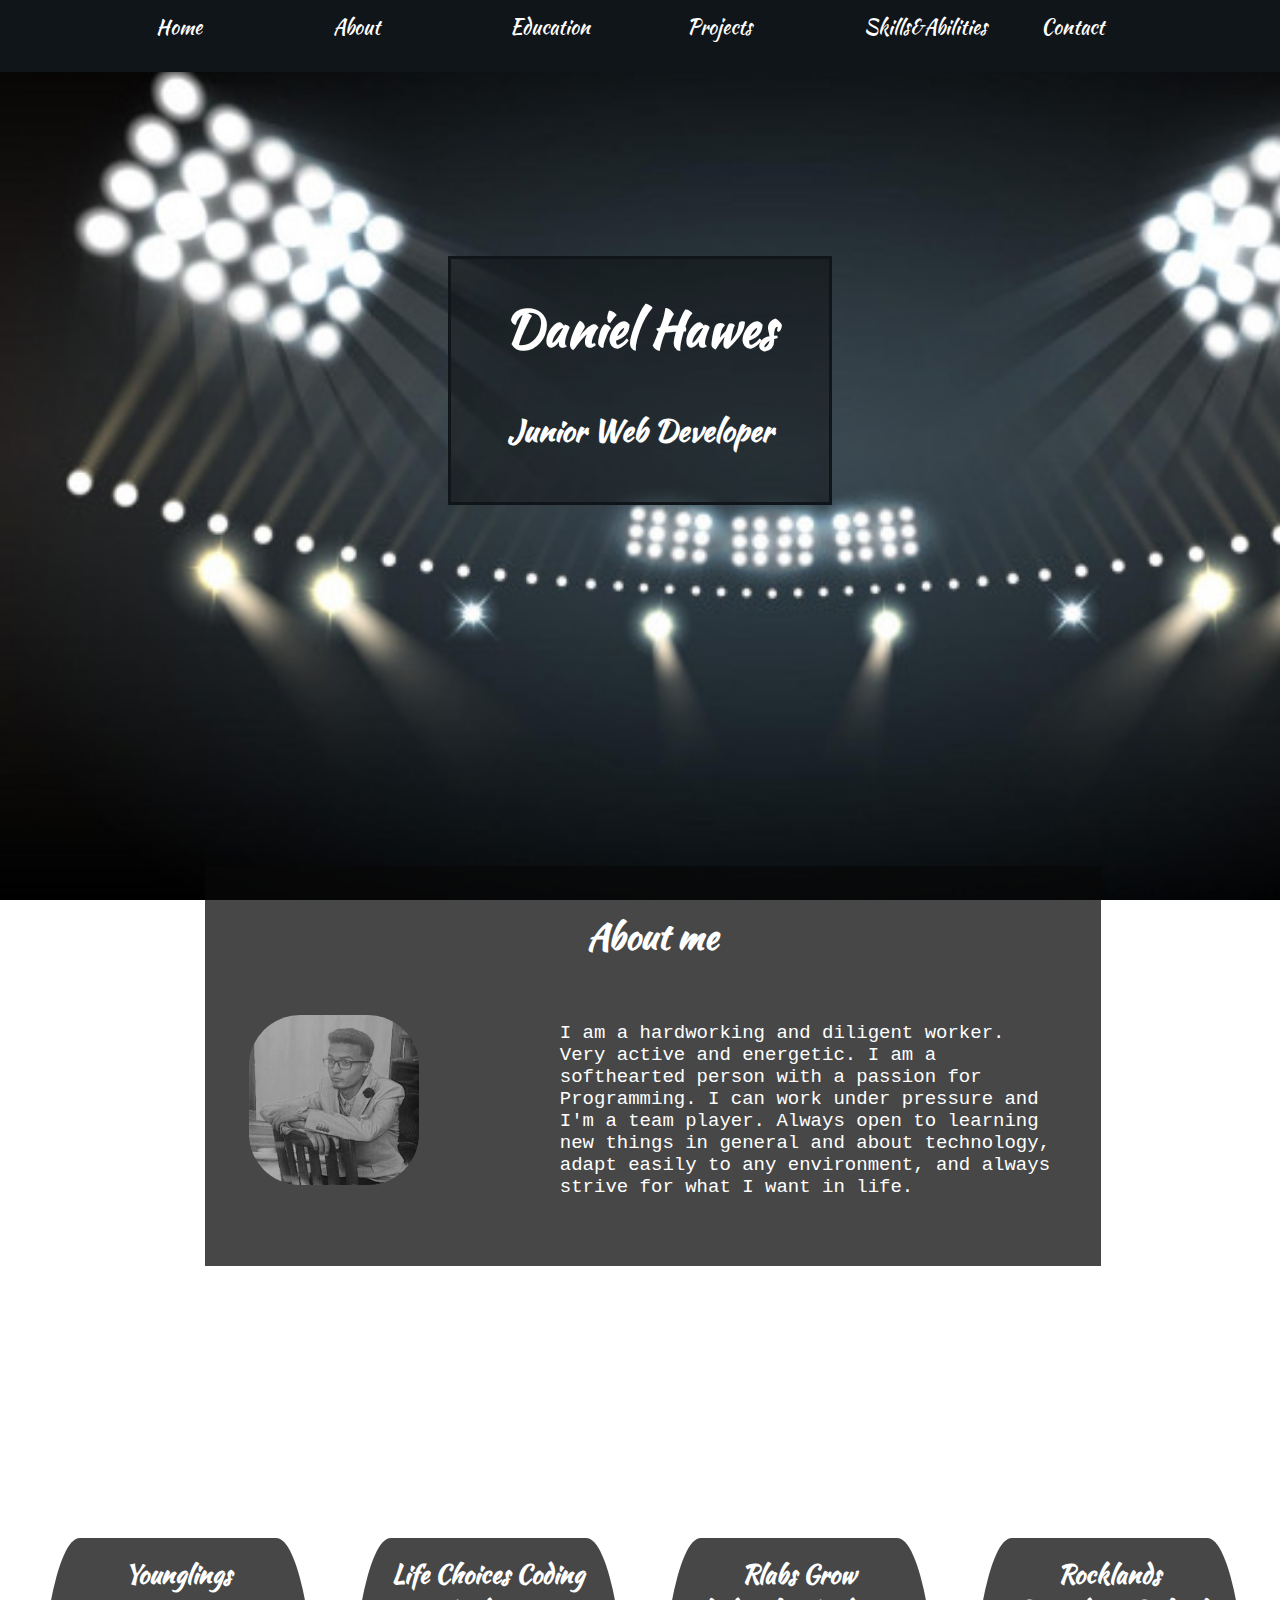
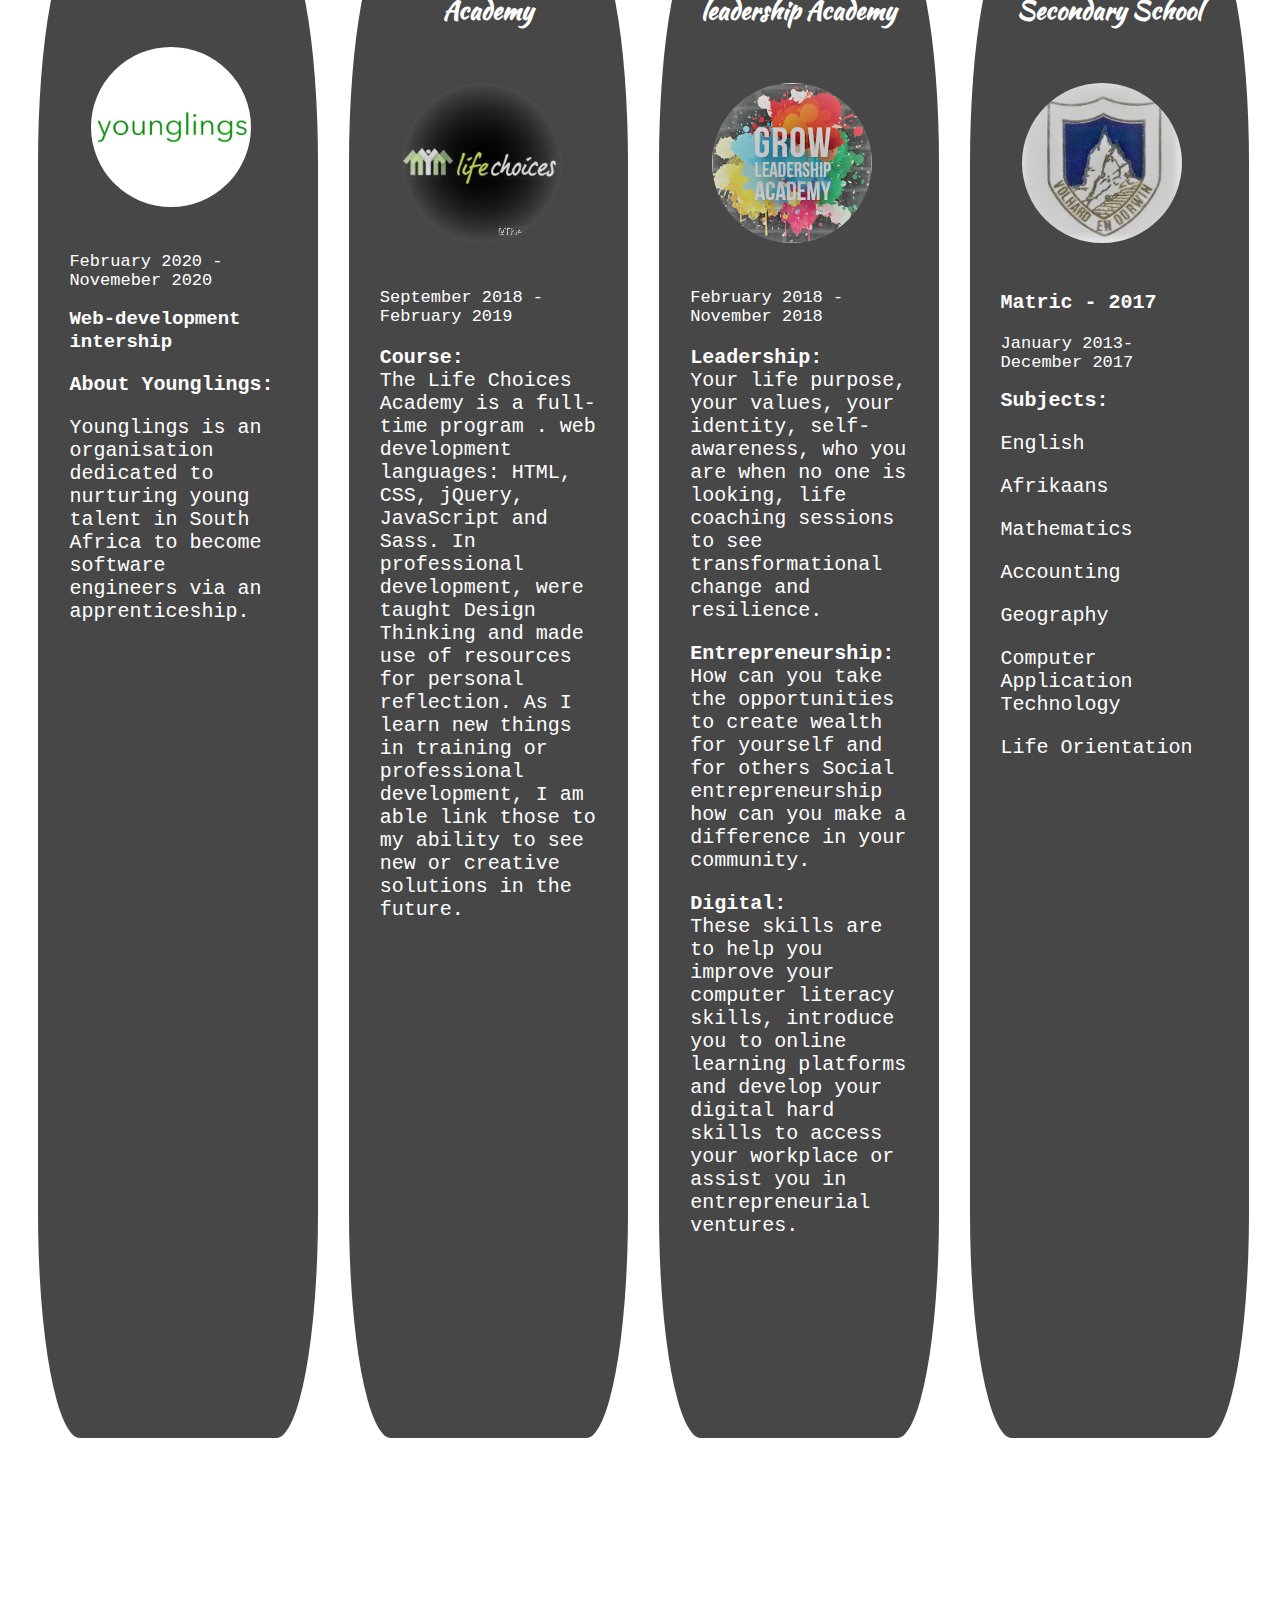
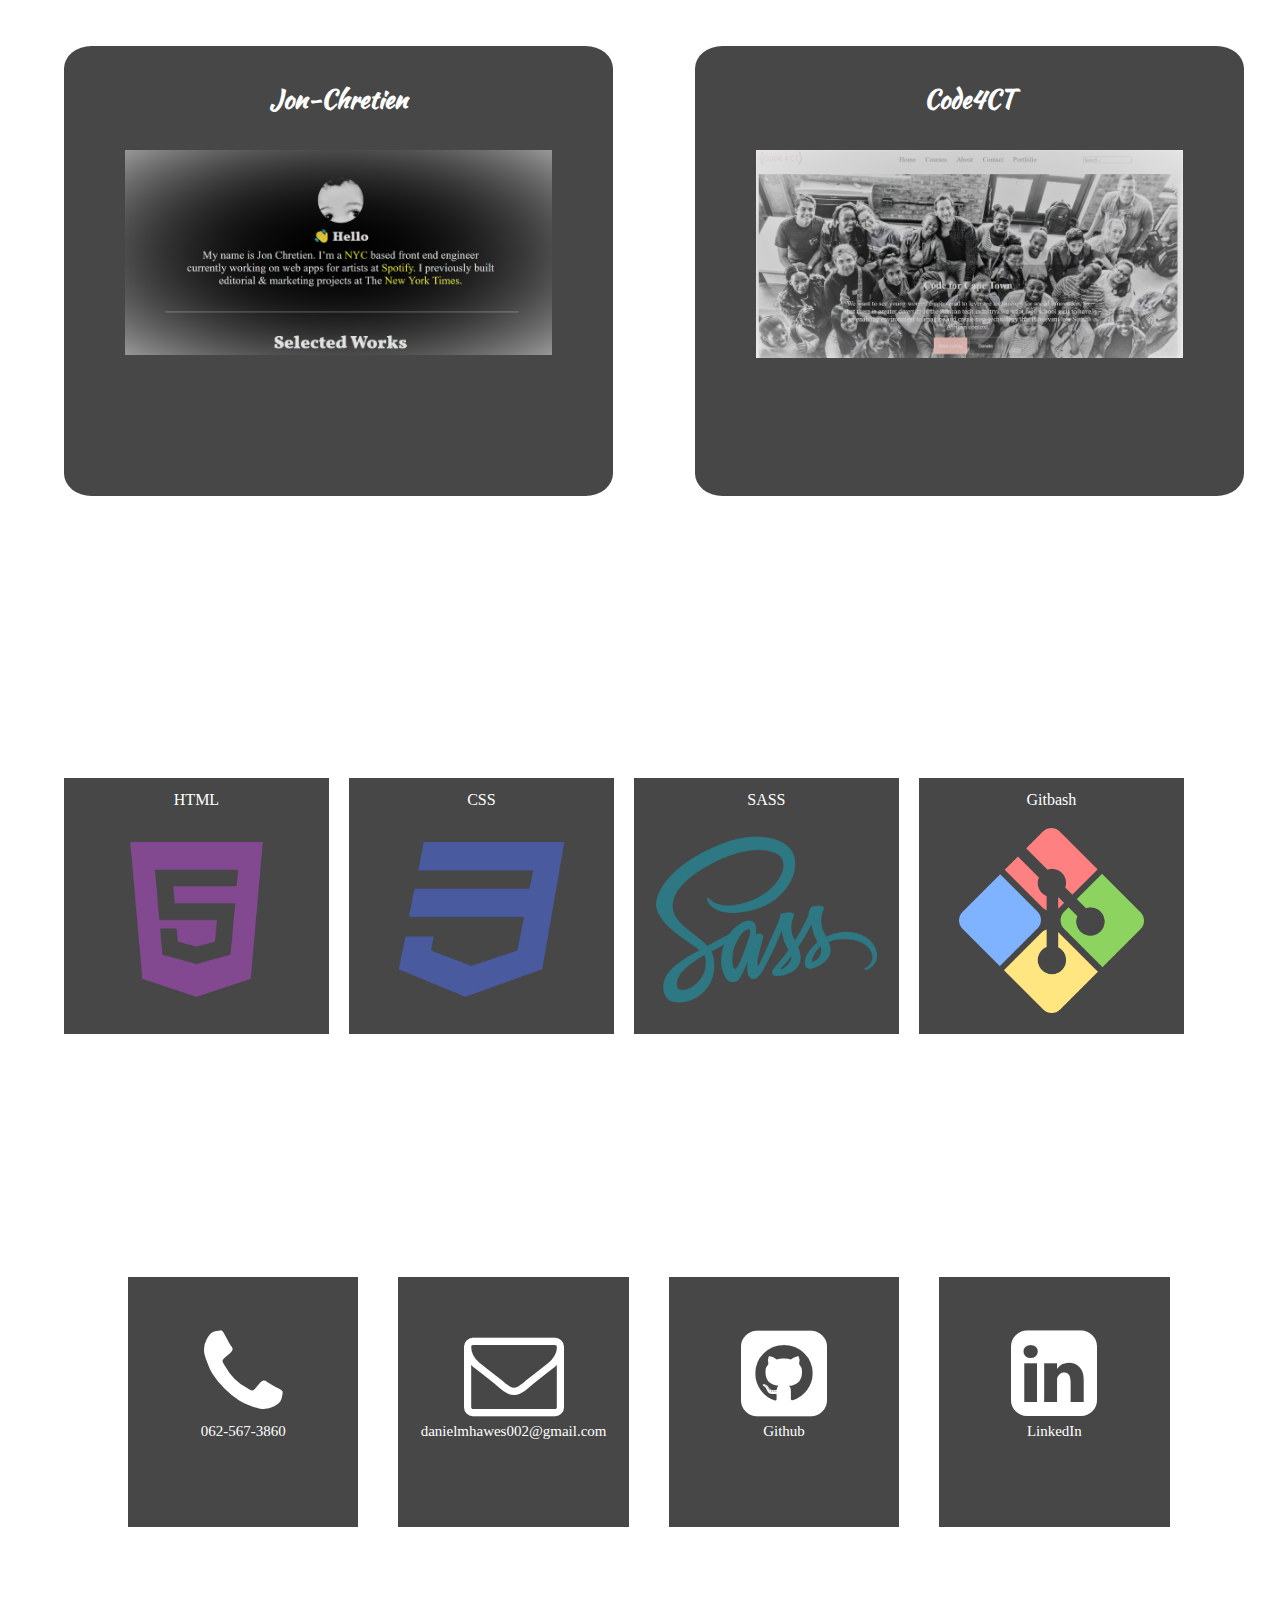
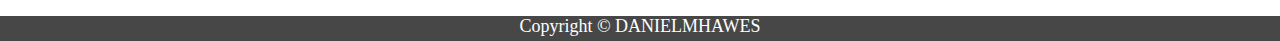
==== commit 9c0f749c: "Add files via upload" ====
--- a/index.html
+++ b/index.html
@@ -1,242 +1,262 @@
-<!DOCTYPE html>
-<html lang="en">
-
-<head>
-  <meta charset="UTF-8">
-  <meta name="viewport" content="width=device-width, initial-scale=1.0">
-  <link href="https://fonts.googleapis.com/css?family=Kaushan+Script&display=swap" rel="stylesheet">
-  <link rel="stylesheet" href="https://stackpath.bootstrapcdn.com/font-awesome/4.7.0/css/font-awesome.min.css">
-  <link rel="stylesheet" href="css/main.css">
-
-  <title>Daniel Hawes</title>
-</head>
-
-<body>
-
-
-  <!-- navigation to the website -->
-
-  <nav>
-    <label for="toggle">&#9776;</label>
-    <input type="checkbox" id="toggle" />
-    <div class="navtop">
-      <a href="#home" class="menu">Home</a>
-      <a href="#about" class="menu">About</a>
-      <a href="#education" class="menu">Education</a>
-      <a href="#projects" class="menu">Projects</a>
-      <a href="#S&A" class="menu">Skills&Abilities</a>
-      <a href="#contact" class="menu">Contact</a>
-    </div>
-  </nav>
-
-  <!-- header section of the website  -->
-
-  <header class="main-head" id="home">
-    <div class="head-box">
-      <div class="head">
-        <h1 class="name">Daniel Hawes</h1>
-        <h3 class="occupation">Junior Web Developer</h3>
-      </div>
-    </div>
-  </header>
-
-
-  <!-- About me section  -->
-
-  <section class="aboutme-box" id="about">
-    <!-- Heading of the about me section  -->
-    <h3 class="  headings ">About me</h3>
-    <div class="container1">
-      <div class="imgofme">
-        <img src="img/me1.jpg" alt="" class="myimg">
-      </div>
-      <div class="para-aboutme">
-        I am a hardworking and diligent worker. Very active and energetic. I am a softhearted person with a passion for
-        Programming. I can work under pressure and I'm a team player. Always open to learn new things in general and
-        about technology, adapt easily to any environment and always strive to what I want in life.
-      </div>
-    </div>
-  </section>
-
-
-  <!-- Education section -->
-
-  <section class="section-2" id="education">
-    <div>
-      <!-- Heading of the education section  -->
-      <H2 class="headings">Education</H2>
-    </div>
-
-    <div class="container2">
-      <div class="edu-containers ">
-        <h4 class="sub-headings"><strong>Younglings</strong></h4>
-        <img src="img/younglings.jpg" alt="" class="edu-img yl">
-
-        <p class="edu-dates"> February 2020 -  Novemeber 2020</p>
-        <strong class="yl-heading">Web-development intership</strong>
-        <p></p>
-        <strong>About Younglings:</strong>
-        <p class="ylpara">Younglings is an organisation dedicated to nurturing young talent in South Africa to become software engineers via an apprenticeship.</p>
-        
-      </div>
-
-      <div class="edu-containers edu-height">
-        <h4 class="sub-headings"><strong>Life Choices Coding Academy</strong></h4>
-        <a href="http://www.lifechoices.co.za/academy/coding"><img src="img/lifeC.jpg" alt="" class="edu-img"></a>
-        <p class="edu-dates">September 2018 - February 2019</p>
-        <p><strong>Course:</strong>
-          <br>
-          The Life Choices Academy is a full-time program . web development languages: HTML,
-          CSS, jQuery, JavaScript and Sass. In professional development, were taught Design Thinking and made use of
-          resources for personal reflection. As I learn new things in training or professional development, I am able
-          link those to my ability to see new or creative solutions in the future.</p>
-      </div>
-
-      <div class="edu-containers ">
-        <h4 class=" sub-headings"><strong>Rlabs Grow leadership Academy</strong></h4>
-        <a href="http://grow.org.za/"><img src="img/rlabs.png" alt="" class="edu-img"></a>
-
-        <p class="edu-dates"> February 2018 - November 2018</p>
-
-        <p><strong>Leadership:</strong>
-          <br>
-          Your life purpose, your values, your identity, self-awareness, who you are when
-          no one is looking, life coaching sessions to see transformational change and resilience.
-        </p>
-        <p><strong>Entrepreneurship:</strong>
-          <br>
-          How can you take the opportunities to create wealth for yourself and for
-          others Social entrepreneurship how can you make a difference in your community.
-        </p>
-        <p><strong>Digital:</strong>
-          <br>
-          These skills are to help you improve your computer literacy skills, introduce you to
-          online learning platforms and develop your digital hard skills to access your workplace or assist you in
-          entrepreneurial ventures.</p>
-      </div>
-
-      <div class="edu-containers edu-height">
-        <h4 class="sub-headings"><strong>Rocklands Secondary School</strong></h4>
-        <img src="img/rhs.jpg" alt="" class="edu-img">
-        <p><strong>Matric - 2017</strong> </p>
-        <p class="edu-dates">January 2013- December 2017</p>
-        <strong>Subjects:</strong>
-        <p>English</p>
-        <p>Afrikaans</p>
-        <p>Mathematics</p>
-        <p>Accounting</p>
-        <p>Geography</p>
-        <p>Computer Application Technology</p>
-        <p>Life Orientation</p>
-      </div>
-
-    </div>
-  </section>
-
-
-  <!-- Recent Projects  -->
-
-
-  <section class="section-3" id="projects">
-    <h2 class="headings">Recent Projects</h2>
-    <div class="container3">
-
-      <div class="project-containers">
-        <h4 class="sub-headings">Jon-Chretien</h4>
-        <a href="https://danielmhawes.github.io/jon-chretien/index.html" target="_blank"><img src="img/john.png"
-            class="proj-img" alt=""></a>
-      </div>
-
-      <div class="project-containers">
-        <h4 class="sub-headings">Code4CT</h4>
-        <a href="https://danielmhawes.github.io/code4ct/index.html" target="_blank"><img src="img/code4ct.png" alt=""
-            class="proj-img"></a>
-      </div>
-    </div>
-  </section>
-
-
-  <!-- skills and Abilities section  -->
-
-  <section class="section-4" id="S&A">
-    <!-- Heading of the skills and abilities section  -->
-    <div class="headings">Skills & Abilities</div>
-    <div class="container4">
-      <div class="skills">
-        <div class="skill-headings">HTML</div>
-        <img src="img/html.png" alt="html" class="skills-img">
-      </div>
-
-      <div class="skills">
-        <div class="skill-headings">CSS</div>
-        <img src="img/css.png" alt="git" class="skills-img">
-      </div>
-
-      <div class="skills">
-        <div class="skill-headings">SASS</div>
-        <img src="img/git.png" alt="css" class="skills-img">
-      </div>
-
-      <div class="skills">
-        <div class="skill-headings">Gitbash</div>
-        <img src="img/gitbash.png" alt="css" class="skills-imgs">
-      </div>
-
-    </div>
-
-  </section>
-
-
-  <!-- Contact section  -->
-
-  <section class="section-5" id="contact">
-    <!-- Heading of the contact section  -->
-    <div class="headings">Contact</div>
-
-    <div class="container5">
-      <div class="contact">
-        <i class="fa fa-phone" aria-hidden="true"></i>
-        <div class="contact-text">062-567-3860</div>
-      </div>
-
-      <div class="contact">
-        <address>
-          <a href="message.html">
-          <i class="fa fa-envelope-o" aria-hidden="true"></i></a>
-        </address>
-        <div class="contact-text"> danielmhawes002@gmail.com </div>
-      </div>
-
-      <div class="contact">
-        <a href="https://github.com/Danielmhawes" target="_blank"><i class="fa fa-github-square"
-            aria-hidden="true"></i></a>
-        <div class="contact-text">Github</div>
-      </div>
-
-      <div class="contact">
-        <a href="https://www.linkedin.com/in/daniel-hawes-419538164/" target="_blank"><i class="fa fa-linkedin-square"
-            aria-hidden="true"></i></a>
-        <div class="contact-text">LinkedIn</div>
-      </div>
-
-    </div>
-
-  </section>
-
-
-
-  <!-- Footer section of the website  -->
-  <footer>
-    Copyright © DANIELMHAWES
-  </footer>
-
-  <script src="js/style.js"></script>
-
-  <button onclick="topFunction()" id="back2top-btn" title="Go to top">
-    <i class="fa fa-arrow-circle-up" aria-hidden="true"></i>
-
-  </button>
-
-</body>
-
-</html>+<!DOCTYPE html>
+<html lang="en">
+  <head>
+    <meta charset="UTF-8" />
+    <meta name="viewport" content="width=device-width, initial-scale=1.0" />
+    <link
+      href="https://fonts.googleapis.com/css?family=Kaushan+Script&display=swap"
+      rel="stylesheet"
+    />
+    <link
+      rel="stylesheet"
+      href="https://stackpath.bootstrapcdn.com/font-awesome/4.7.0/css/font-awesome.min.css"
+    />
+    <link rel="stylesheet" href="css/main.css" />
+
+    <title>Daniel Hawes</title>
+  </head>
+
+  <body>
+    <!-- navigation to the website -->
+
+    <nav>
+      <label for="toggle">&#9776;</label>
+      <input type="checkbox" id="toggle" />
+      <div class="navtop">
+        <a href="#home" class="menu">Home</a>
+        <a href="#about" class="menu">About</a>
+        <a href="#education" class="menu">Education</a>
+        <a href="#projects" class="menu">Projects</a>
+        <a href="#S&A" class="menu">Skills&Abilities</a>
+        <a href="#contact" class="menu">Contact</a>
+      </div>
+    </nav>
+
+    <!-- header section of the website  -->
+
+    <header class="main-head" id="home">
+      <div class="head-box">
+        <div class="head">
+          <h1 class="name">Daniel Hawes</h1>
+          <h3 class="occupation">Junior Web Developer</h3>
+        </div>
+      </div>
+    </header>
+
+    <!-- About me section  -->
+
+    <section class="aboutme-box" id="about">
+      <!-- Heading of the about me section  -->
+      <h3 class="headings">About me</h3>
+      <div class="container1">
+        <div class="imgofme">
+          <img src="img/me1.jpg" alt="" class="myimg" />
+        </div>
+        <div class="para-aboutme">
+          I am a hardworking and diligent worker. Very active and energetic. I
+          am a softhearted person with a passion for Programming. I can work
+          under pressure and I'm a team player. Always open to learning new
+          things in general and about technology, adapt easily to any
+          environment, and always strive for what I want in life.
+        </div>
+      </div>
+    </section>
+
+    <!-- Education section -->
+
+    <section class="section-2" id="education">
+      <div>
+        <!-- Heading of the education section  -->
+        <h2 class="headings">Education</h2>
+      </div>
+
+      <div class="container2">
+        <div class="edu-containers">
+          <h4 class="sub-headings"><strong>Younglings</strong></h4>
+          <img src="img/younglings.jpg" alt="" class="edu-img yl" />
+
+          <p class="edu-dates yl-dates ">February 2020 - Novemeber 2020</p>
+          <strong class="yl-heading yl-head">Web-development intership</strong>
+          <p></p>
+          <strong class="yl-about">About Younglings:</strong>
+          <p class="ylpara yl-para">
+            Younglings is an organisation dedicated to nurturing young talent in
+            South Africa to become software engineers via an apprenticeship.
+          </p>
+        </div>
+
+        <div class="edu-containers edu-height">
+          <h4 class="sub-headings">
+            <strong>Life Choices Coding Academy</strong>
+          </h4>
+          <a href="http://www.lifechoices.co.za/academy/coding"
+            ><img src="img/lifeC.jpg" alt="" class="edu-img"
+          /></a>
+          <p class="edu-dates">September 2018 - February 2019</p>
+          <p>
+            <strong>Course:</strong>
+            <br />
+            The Life Choices Academy is a full-time program . web development
+            languages: HTML, CSS, jQuery, JavaScript and Sass. In professional
+            development, were taught Design Thinking and made use of resources
+            for personal reflection. As I learn new things in training or
+            professional development, I am able link those to my ability to see
+            new or creative solutions in the future.
+          </p>
+        </div>
+
+        <div class="edu-containers">
+          <h4 class="sub-headings">
+            <strong>Rlabs Grow leadership Academy</strong>
+          </h4>
+          <a href="http://grow.org.za/"
+            ><img src="img/rlabs.png" alt="" class="edu-img"
+          /></a>
+
+          <p class="edu-dates">February 2018 - November 2018</p>
+
+          <p>
+            <strong>Leadership:</strong>
+            <br />
+            Your life purpose, your values, your identity, self-awareness, who
+            you are when no one is looking, life coaching sessions to see
+            transformational change and resilience.
+          </p>
+          <p>
+            <strong>Entrepreneurship:</strong>
+            <br />
+            How can you take the opportunities to create wealth for yourself and
+            for others Social entrepreneurship how can you make a difference in
+            your community.
+          </p>
+          <p>
+            <strong>Digital:</strong>
+            <br />
+            These skills are to help you improve your computer literacy skills,
+            introduce you to online learning platforms and develop your digital
+            hard skills to access your workplace or assist you in
+            entrepreneurial ventures.
+          </p>
+        </div>
+
+        <div class="edu-containers edu-height">
+          <h4 class="sub-headings">
+            <strong>Rocklands Secondary School</strong>
+          </h4>
+          <img src="img/rhs.jpg" alt="" class="edu-img" />
+          <p><strong>Matric - 2017</strong></p>
+          <p class="edu-dates">January 2013- December 2017</p>
+          <strong>Subjects:</strong>
+          <p>English</p>
+          <p>Afrikaans</p>
+          <p>Mathematics</p>
+          <p>Accounting</p>
+          <p>Geography</p>
+          <p>Computer Application Technology</p>
+          <p>Life Orientation</p>
+        </div>
+      </div>
+    </section>
+
+    <!-- Recent Projects  -->
+
+    <section class="section-3" id="projects">
+      <h2 class="headings">Recent Projects</h2>
+      <div class="container3">
+        <div class="project-containers">
+          <h4 class="sub-headings">Jon-Chretien</h4>
+          <a
+            href="https://danielmhawes.github.io/jon-chretien/index.html"
+            target="_blank"
+            ><img src="img/john.png" class="proj-img" alt=""
+          /></a>
+        </div>
+
+        <div class="project-containers">
+          <h4 class="sub-headings">Code4CT</h4>
+          <a
+            href="https://danielmhawes.github.io/code4ct/index.html"
+            target="_blank"
+            ><img src="img/code4ct.png" alt="" class="proj-img"
+          /></a>
+        </div>
+      </div>
+    </section>
+
+    <!-- skills and Abilities section  -->
+
+    <section class="section-4" id="S&A">
+      <!-- Heading of the skills and abilities section  -->
+      <div class="headings">Skills & Abilities</div>
+      <div class="container4">
+        <div class="skills">
+          <div class="skill-headings">HTML</div>
+          <img src="img/html.png" alt="html" class="skills-img" />
+        </div>
+
+        <div class="skills">
+          <div class="skill-headings">CSS</div>
+          <img src="img/css.png" alt="git" class="skills-img" />
+        </div>
+
+        <div class="skills">
+          <div class="skill-headings">SASS</div>
+          <img src="img/git.png" alt="css" class="skills-img" />
+        </div>
+
+        <div class="skills">
+          <div class="skill-headings">Gitbash</div>
+          <img src="img/gitbash.png" alt="css" class="skills-imgs" />
+        </div>
+      </div>
+    </section>
+
+    <!-- Contact section  -->
+
+    <section class="section-5" id="contact">
+      <!-- Heading of the contact section  -->
+      <div class="headings">Contact</div>
+
+      <div class="container5">
+        <div class="contact">
+          <i class="fa fa-phone" aria-hidden="true"></i>
+          <div class="contact-text">062-567-3860</div>
+        </div>
+
+        <div class="contact">
+          <address>
+            <a href="message.html">
+              <i class="fa fa-envelope-o" aria-hidden="true"></i
+            ></a>
+          </address>
+          <div class="contact-text">danielmhawes002@gmail.com</div>
+        </div>
+
+        <div class="contact">
+          <a href="https://github.com/Danielmhawes" target="_blank"
+            ><i class="fa fa-github-square" aria-hidden="true"></i
+          ></a>
+          <div class="contact-text">Github</div>
+        </div>
+
+        <div class="contact">
+          <a
+            href="https://www.linkedin.com/in/daniel-hawes-419538164/"
+            target="_blank"
+            ><i class="fa fa-linkedin-square" aria-hidden="true"></i
+          ></a>
+          <div class="contact-text">LinkedIn</div>
+        </div>
+      </div>
+    </section>
+
+    <!-- Footer section of the website  -->
+    <footer>Copyright © DANIELMHAWES</footer>
+
+    <script src="js/style.js"></script>
+
+    <button onclick="topFunction()" id="back2top-btn" title="Go to top">
+      <i class="fa fa-arrow-circle-up" aria-hidden="true"></i>
+    </button>
+  </body>
+</html>
--- a/css/main.css
+++ b/css/main.css
@@ -1,904 +1,978 @@
-.container1 {
-  display: grid;
-  grid-template-columns: 20% 70%;
-  grid-gap: 150px;
-  margin-left: 2%; }
-
-.container2 {
-  display: grid;
-  grid-template-columns: 25% 25% 25% 25%;
-  grid-gap: -100px;
-  margin-left: 3%; }
-
-.container3 {
-  display: grid;
-  grid-template-columns: 53% 53%;
-  grid-gap: 20px;
-  margin: 5%; }
-
-.container4 {
-  display: grid;
-  grid-template-columns: 23% 23% 23% 23%;
-  grid-gap: 20px;
-  margin: 5%; }
-
-.container5 {
-  display: grid;
-  grid-template-columns: 20% 20% 20% 20%;
-  grid-gap: 50px;
-  margin-left: 10%;
-  margin-top: 5%; }
-
-* {
-  box-sizing: border-box;
-  scroll-behavior: smooth; }
-
-body {
-  top: 0;
-  margin: 0;
-  padding: 0;
-  background-image: url(../img/hero.jpg);
-  background-attachment: fixed;
-  background-repeat: no-repeat;
-  background-size: cover;
-  color: white; }
-
-a {
-  text-decoration: none;
-  color: white; }
-
-a:hover {
-  color: grey;
-  border-left: 3px black; }
-
-.headings {
-  text-align: center;
-  padding-top: 5%;
-  font-size: 35px;
-  color: white;
-  font-family: 'Kaushan Script', cursive; }
-
-.fa-arrow-circle-up {
-  font-size: 20px; }
-
-nav {
-  width: 100%;
-  font-family: 'Kaushan Script', cursive;
-  font-size: 20px;
-  height: 8%;
-  background-color: #101519;
-  padding-left: 8%;
-  padding-right: 8%;
-  position: fixed;
-  color: black; }
-
-.menu {
-  display: inline-flex;
-  padding-top: 1.1%;
-  width: 16%;
-  letter-spacing: 0px;
-  padding-left: 5%;
-  font-size: 20px;
-  color: white;
-  border: 2px white; }
-
-label {
-  width: 26px;
-  margin: 0 20px 0 0;
-  font-size: 26px;
-  line-height: 60px;
-  display: none;
-  float: left;
-  color: white; }
-
-#toggle {
-  display: none; }
-
-.main-head {
-  font-family: 'Kaushan Script', cursive;
-  height: 700px;
-  width: 100%; }
-
-.head-box {
-  padding-top: 13%; }
-
-.head {
-  margin-top: 7%;
-  margin-left: 35%;
-  margin-right: 35%;
-  color: white;
-  border: 3px #101519 solid;
-  background-color: rgba(0, 0, 0, 0.363); }
-
-.name {
-  font-size: 50px;
-  text-align: center;
-  padding-bottom: 10px; }
-
-.occupation {
-  text-align: center;
-  font-size: 30px;
-  padding-bottom: 20px; }
-
-.aboutme-box {
-  background-color: rgba(8, 8, 8, 0.747);
-  height: 370px;
-  width: 70%;
-  color: white;
-  margin-top: 13%;
-  margin-left: 16%;
-  margin-right: 16%; }
-
-.imgofme {
-  margin-left: 40%; }
-
-.myimg {
-  width: 170px;
-  height: 170px;
-  border-radius: 30%; }
-
-.para-aboutme {
-  font-family: OCR A Std, monospace;
-  font-size: 20px;
-  padding-top: 1%;
-  padding-left: 3%;
-  margin-right: 18%; }
-
-.section-2 {
-  margin-top: 10%;
-  color: white;
-  width: 100%; }
-
-.sub-headings {
-  margin-top: 8%;
-  font-family: 'Kaushan Script', cursive;
-  font-size: 25px;
-  text-align: center; }
-
-.edu-img {
-  width: 140px;
-  margin: 15%;
-  border-radius: 50%; }
-
-.edu-containers {
-  background-color: rgba(8, 8, 8, 0.747);
-  font-family: monospace;
-  font-size: 20px;
-  border-radius: 15%;
-  padding-left: 10%;
-  padding-right: 10%;
-  width: 90%;
-  height: 1200px; }
-
-.yl {
-  margin-top: 75px; }
-
-.ylpara {
-  width: 200px; }
-
-.yl-heading {
-  font-size: 19px; }
-
-.edu-dates {
-  font-size: 17px; }
-
-.project-containers {
-  background-color: rgba(8, 8, 8, 0.747);
-  font-family: monospace;
-  font-size: 20px;
-  border-radius: 5%;
-  padding-left: 10%;
-  padding-right: 10%;
-  height: 450px;
-  width: 90%; }
-
-.proj-img {
-  width: 100%; }
-
-.section-4 {
-  margin-top: 8%;
-  color: white;
-  width: 100%; }
-
-.skill-headings {
-  margin-top: 5%; }
-
-.skills {
-  background-color: rgba(8, 8, 8, 0.747);
-  text-align: center; }
-
-.skills-img {
-  width: 100%; }
-
-.skills-imgs {
-  width: 70%;
-  padding-top: 7%; }
-
-.fa-phone {
-  font-size: 100px;
-  text-align: center; }
-
-.fa-envelope-o {
-  font-size: 100px;
-  text-align: center; }
-
-.fa-github-square {
-  font-size: 100px;
-  text-align: center; }
-
-.fa-linkedin-square {
-  font-size: 100px;
-  text-align: center; }
-
-.contact {
-  padding-top: 20%;
-  text-align: center;
-  height: 250px;
-  background-color: rgba(8, 8, 8, 0.747); }
-
-.contact-text {
-  font-size: 15px; }
-
-footer {
-  width: 100%;
-  margin-top: 7%;
-  font-size: 18px;
-  height: 25px;
-  background-color: rgba(8, 8, 8, 0.747);
-  text-align: center; }
-
-#back2top-btn {
-  display: none;
-  position: fixed;
-  bottom: 20px;
-  right: 30px;
-  z-index: 99;
-  font-size: 18px;
-  border: none;
-  outline: none;
-  background-color: rgba(85, 85, 85, 0.658);
-  color: white;
-  cursor: pointer;
-  padding: 15px;
-  border-radius: 4px; }
-
-#back2top-btn:hover {
-  background-color: rgba(0, 0, 0, 0.63); }
-
-@media only screen and (max-width: 1300px) {
-  * {
-    box-sizing: border-box;
-    scroll-behavior: smooth; }
-
-  body {
-    top: 0;
-    margin: 0;
-    padding: 0;
-    background-image: url(../img/hero.jpg);
-    background-attachment: fixed;
-    background-repeat: no-repeat;
-    background-size: cover;
-    color: white; }
-
-  a {
-    text-decoration: none;
-    color: white; }
-
-  a:hover {
-    color: grey;
-    border-left: 3px black; }
-
-  .container1 {
-    display: grid;
-    grid-template-columns: 20% 70%;
-    grid-gap: 150px;
-    margin-left: 1%; }
-
-  .aboutme-box {
-    background-color: rgba(8, 8, 8, 0.747);
-    height: 400px;
-    width: 70%;
-    color: white;
-    margin-top: 13%;
-    margin-left: 16%;
-    margin-right: 16%; }
-
-  .imgofme {
-    height: 200px;
-    width: 229px;
-    border-radius: 70%;
-    padding-top: 10%;
-    margin-left: 35px; }
-
-  .para-aboutme {
-    font-family: OCR A Std, monospace;
-    font-size: 19px;
-    padding-top: 4%;
-    padding-left: 3%;
-    margin-right: 18%; }
-
-  .container2 {
-    display: grid;
-    grid-template-columns: 33% 33% 33%;
-    grid-gap: 0px;
-    margin-left: 3%; }
-
-  .edu-img {
-    width: 200px;
-    margin: 10%;
-    border-radius: 50%; }
-
-  .edu-containers {
-    background-color: rgba(8, 8, 8, 0.747);
-    font-family: monospace;
-    font-size: 20px;
-    border-radius: 15%;
-    padding-left: 10%;
-    padding-right: 10%;
-    width: 90%;
-    height: 1300px; }
-
-  .container5 {
-    display: grid;
-    grid-template-columns: 20% 20% 20% 20%;
-    grid-gap: 40px;
-    margin-left: 10%;
-    margin-top: 5%; }
-
-  .contact {
-    padding-top: 20%;
-    text-align: center;
-    height: 250px;
-    background-color: rgba(8, 8, 8, 0.747); } }
-@media only screen and (max-width: 1000px) {
-  * {
-    box-sizing: border-box;
-    scroll-behavior: smooth; }
-
-  body {
-    top: 0;
-    margin: 0;
-    padding: 0;
-    background-image: url(../img/hero.jpg);
-    background-attachment: fixed;
-    background-repeat: no-repeat;
-    background-size: cover;
-    color: white; }
-
-  a {
-    text-decoration: none;
-    color: white; }
-
-  a:hover {
-    color: grey;
-    border-left: 3px black; }
-
-  .headings {
-    text-align: center;
-    padding-top: 15%;
-    font-size: 35px;
-    color: white;
-    font-family: 'Kaushan Script', cursive; }
-
-  .head {
-    margin-top: 17%;
-    margin-left: 25%;
-    margin-right: 25%;
-    color: white;
-    border: 3px #101519 solid;
-    background-color: rgba(0, 0, 0, 0.363); }
-
-  .container1 {
-    display: grid;
-    grid-template-columns: 100%;
-    grid-row: 2px;
-    margin-left: 1%; }
-
-  .aboutme-box {
-    background-color: rgba(8, 8, 8, 0.747);
-    height: 800px;
-    width: 80%;
-    color: white;
-    margin-top: 20%;
-    margin-left: 10%;
-    margin-right: 13%; }
-
-  .imgofme {
-    height: 150px;
-    margin-left: 33%; }
-
-  .myimg {
-    width: 200px; }
-
-  .para-aboutme {
-    font-family: OCR A Std, monospace;
-    font-size: 19px;
-    padding-left: 15%;
-    margin-right: 12%; }
-
-  .container2 {
-    display: grid;
-    grid-template-columns: 100%;
-    margin-left: 10%;
-    margin-right: 10%; }
-
-  .edu-img {
-    width: 200px;
-    border-radius: 30%;
-    margin-left: 35%; }
-
-  .edu-containers {
-    background-color: rgba(8, 8, 8, 0.747);
-    font-family: monospace;
-    font-size: 18px;
-    border-radius: 15%;
-    padding-left: 10%;
-    padding-right: 10%;
-    margin-bottom: 10%;
-    width: 100%;
-    height: 1000px; }
-
-  .container3 {
-    display: grid;
-    grid-template-columns: 100%;
-    grid-gap: 20px;
-    margin-left: 10%; }
-
-  .project-containers {
-    background-color: rgba(8, 8, 8, 0.747);
-    font-family: monospace;
-    font-size: 20px;
-    border-radius: 5%;
-    padding-left: 10%;
-    padding-right: 10%;
-    height: 450px;
-    width: 100%; }
-
-  .container5 {
-    display: grid;
-    grid-template-columns: 20% 20% 20% 20%;
-    grid-gap: 40px;
-    margin-left: 7%;
-    margin-top: 5%; }
-
-  .fa-phone {
-    font-size: 80px;
-    text-align: center; }
-
-  .fa-envelope-o {
-    font-size: 80px;
-    text-align: center; }
-
-  .fa-github-square {
-    font-size: 80px;
-    text-align: center; }
-
-  .fa-linkedin-square {
-    font-size: 80px;
-    text-align: center; }
-
-  .contact {
-    padding-top: 20%;
-    text-align: center;
-    height: 200px;
-    background-color: rgba(8, 8, 8, 0.747); }
-
-  .contact-text {
-    font-size: 12px; } }
-@media only screen and (max-width: 800px) {
-  * {
-    box-sizing: border-box;
-    scroll-behavior: smooth; }
-
-  body {
-    top: 0;
-    margin: 0;
-    padding: 0;
-    background-image: url(../img/hero.jpg);
-    background-attachment: fixed;
-    background-repeat: no-repeat;
-    background-size: cover;
-    color: white; }
-
-  a {
-    text-decoration: none;
-    color: white; }
-
-  a:hover {
-    color: grey;
-    border-left: 3px black; }
-
-  nav {
-    width: 100%;
-    font-family: 'Kaushan Script', cursive;
-    font-size: 16px;
-    height: 8%;
-    background-color: #101519;
-    padding-left: 3%;
-    padding-right: 3%;
-    position: fixed;
-    color: black; }
-
-  .menu {
-    display: inline-flex;
-    padding-top: 2%;
-    width: 16%;
-    letter-spacing: 0px;
-    padding-left: 0%;
-    font-size: 16px;
-    color: white; }
-
-  .aboutme-box {
-    background-color: rgba(8, 8, 8, 0.747);
-    height: 800px;
-    width: 85%;
-    color: white;
-    margin-top: 13%;
-    margin-left: 7%;
-    margin-right: 10%; }
-
-  .edu-img {
-    width: 200px;
-    border-radius: 30%;
-    margin-left: 30%; }
-
-  .container5 {
-    display: grid;
-    grid-template-columns: 50% 50%;
-    grid-gap: 9px;
-    padding-left: 0%;
-    margin-right: 2%; }
-
-  .contact {
-    text-align: center;
-    height: 130px;
-    background-color: rgba(8, 8, 8, 0.747);
-    width: 90%;
-    padding-top: 7%;
-    margin-right: 2%; }
-
-  .fa-phone {
-    padding-top: 1%;
-    font-size: 70px;
-    text-align: center; }
-
-  .fa-envelope-o {
-    padding-top: 1%;
-    font-size: 70px;
-    text-align: center; }
-
-  .fa-github-square {
-    padding-top: 1%;
-    font-size: 70px;
-    text-align: center; }
-
-  .fa-linkedin-square {
-    padding-top: 1%;
-    font-size: 70px;
-    text-align: center; } }
-@media only screen and (max-width: 650px) {
-  * {
-    box-sizing: border-box;
-    scroll-behavior: smooth; }
-
-  body {
-    top: 0;
-    margin: 0;
-    padding: 0;
-    background-image: url(../img/hero.jpg);
-    background-attachment: fixed;
-    background-repeat: no-repeat;
-    background-size: cover;
-    color: white; }
-
-  a {
-    text-decoration: none;
-    color: white; }
-
-  a:hover {
-    color: grey;
-    border-left: 3px black; }
-
-  nav {
-    width: 100%;
-    font-family: 'Kaushan Script', cursive;
-    font-size: 20px;
-    height: 8%;
-    background-color: #10151a00;
-    padding-left: 3%;
-    padding-right: 0%;
-    position: fixed;
-    color: black; }
-
-  .menu {
-    display: inline-flex;
-    padding-top: 1.1%;
-    width: 50%;
-    letter-spacing: 1px;
-    padding-left: 5%;
-    font-size: 19px;
-    color: white; }
-
-  label {
-    display: block;
-    cursor: pointer;
-    position: sticky;
-    top: 2%;
-    right: 1%; }
-
-  .navtop {
-    width: 100%;
-    display: none; }
-
-  .navtop a {
-    background-color: rgba(8, 8, 8, 0.747);
-    display: block;
-    border: 1px white dotted;
-    margin: 0;
-    line-height: 50px; }
-
-  #toggle:checked + .navtop {
-    display: block;
-    overflow: hidden; }
-
-  .head {
-    margin-top: 15%;
-    margin-left: 20%;
-    margin-right: 20%;
-    color: white;
-    border: 3px #101519 solid;
-    background-color: rgba(0, 0, 0, 0.363); }
-
-  .name {
-    font-size: 42px;
-    text-align: center;
-    padding-bottom: 10px; }
-
-  .occupation {
-    text-align: center;
-    font-size: 22px;
-    padding-bottom: 20px; }
-
-  .aboutme-box {
-    background-color: rgba(8, 8, 8, 0.747);
-    height: 700px;
-    width: 89%;
-    color: white;
-    margin-top: 13%;
-    margin-left: 5%;
-    margin-right: 10%; }
-
-  .imgofme {
-    height: 120px;
-    margin-left: 33%; }
-
-  .myimg {
-    width: 170px;
-    border-radius: 30%; }
-
-  .para-aboutme {
-    font-family: OCR A Std, monospace;
-    font-size: 19px;
-    padding-top: 0px;
-    padding-left: 9%;
-    margin-right: 10%; }
-
-  .container2 {
-    display: grid;
-    grid-template-columns: 100%;
-    margin-left: 5%;
-    margin-right: 5%; }
-
-  .edu-img {
-    width: 170px;
-    border-radius: 30%;
-    margin-left: 27%; }
-
-  .edu-containers {
-    background-color: rgba(8, 8, 8, 0.747);
-    font-family: monospace;
-    font-size: 17px;
-    border-radius: 15%;
-    padding-left: 7%;
-    padding-right: 7%;
-    margin-bottom: 10%;
-    width: 100%;
-    height: 1000px; }
-
-  .container3 {
-    display: grid;
-    grid-template-columns: 100%;
-    grid-gap: 20px;
-    margin-left: 10%; }
-
-  .project-containers {
-    background-color: rgba(8, 8, 8, 0.747);
-    font-family: monospace;
-    font-size: 20px;
-    border-radius: 5%;
-    padding-left: 10%;
-    padding-right: 10%;
-    height: 350px;
-    width: 100%; }
-
-  .container4 {
-    display: grid;
-    grid-template-columns: 45% 45%;
-    grid-gap: 20px;
-    margin: 5%; }
-
-  .contact-text {
-    font-size: 12px; }
-
-  footer {
-    width: 100%;
-    margin-top: 7%;
-    font-size: 14px;
-    height: 25px;
-    background-color: rgba(8, 8, 8, 0.747);
-    text-align: center; } }
-@media only screen and (max-width: 450px) {
-  .menu {
-    display: inline-flex;
-    padding-top: 1.1%;
-    width: 50%;
-    letter-spacing: 1px;
-    padding-left: 5%;
-    font-size: 19px;
-    color: white; }
-
-  label {
-    display: block;
-    cursor: pointer;
-    position: sticky;
-    top: 2%;
-    right: 1%; }
-
-  .navtop a {
-    background-color: rgba(8, 8, 8, 0.911);
-    display: block;
-    border: 1px white dotted;
-    margin: 0;
-    line-height: 50px; }
-
-  .headings {
-    text-align: center;
-    padding-top: 0%;
-    font-size: 30px;
-    color: white;
-    font-family: 'Kaushan Script', cursive;
-    background-color: rgba(8, 8, 8, 0.911); }
-
-  .head-box {
-    padding-top: 30%; }
-
-  .head {
-    margin-top: 40%;
-    margin-left: 15%;
-    margin-right: 15%;
-    color: white;
-    border: 3px #101519 solid;
-    background-color: rgba(0, 0, 0, 0.363); }
-
-  .name {
-    font-size: 37px;
-    text-align: center;
-    padding-bottom: 10px; }
-
-  .occupation {
-    text-align: center;
-    font-size: 20px;
-    padding-bottom: 20px; }
-
-  .aboutme-box {
-    background-color: rgba(8, 8, 8, 0.747);
-    height: 760px;
-    width: 89%;
-    color: white;
-    margin-top: 13%;
-    margin-left: 5%;
-    margin-right: 10%; }
-
-  .imgofme {
-    height: 120px;
-    margin-left: 25%; }
-
-  .myimg {
-    width: 170px;
-    border-radius: 25%; }
-
-  .para-aboutme {
-    font-family: OCR A Std, monospace;
-    font-size: 16px;
-    padding-top: 0px;
-    padding-left: 9%;
-    margin-right: 10%; }
-
-  .section-2 {
-    margin-top: 25%;
-    color: white;
-    width: 100%; }
-
-  .container2 {
-    display: grid;
-    grid-template-columns: 100%;
-    margin-left: 5%;
-    margin-right: 5%; }
-
-  .sub-headings {
-    margin-top: 8%;
-    font-family: 'Kaushan Script', cursive;
-    font-size: 18px;
-    text-align: center; }
-
-  .edu-img {
-    width: 140px;
-    border-radius: 30%;
-    margin-left: 23%; }
-
-  .edu-containers {
-    background-color: rgba(8, 8, 8, 0.747);
-    font-family: monospace;
-    font-size: 16px;
-    border-radius: 0%;
-    padding-left: 7%;
-    padding-right: 7%;
-    margin-bottom: 10%;
-    width: 100%;
-    height: 1000px; }
-
-  .section-3 {
-    margin-top: 25%; }
-
-  .container3 {
-    display: grid;
-    grid-template-columns: 100%;
-    grid-gap: 20px;
-    margin-left: 5%; }
-
-  .project-containers {
-    background-color: rgba(8, 8, 8, 0.747);
-    font-family: monospace;
-    font-size: 20px;
-    border-radius: 5%;
-    padding-left: 10%;
-    padding-right: 10%;
-    height: 300px;
-    width: 100%; }
-
-  .proj-img {
-    width: 100%;
-    height: 150px; }
-
-  .section-4 {
-    margin-top: 25%; }
-
-  .container4 {
-    display: grid;
-    grid-template-columns: 40% 40%;
-    grid-gap: 20px;
-    margin-left: 15%;
-    margin-right: 10%; }
-
-  .section-5 {
-    margin-top: 25%; }
-
-  .container5 {
-    display: grid;
-    grid-template-columns: 50% 50%;
-    grid-gap: 9px;
-    padding-left: 0%;
-    margin-left: 5%; }
-
-  .contact-text {
-    font-size: 9px; }
-
-  footer {
-    width: 100%;
-    margin-top: 7%;
-    font-size: 12px;
-    height: 25px;
-    background-color: rgba(8, 8, 8, 0.747);
-    text-align: center; } }
-
-/*# sourceMappingURL=main.css.map */
+.container1 {
+  display: grid;
+  grid-template-columns: 20% 70%;
+  grid-gap: 150px;
+  margin-left: 2%; }
+
+.container2 {
+  display: grid;
+  grid-template-columns: 25% 25% 25% 25%;
+  grid-gap: -100px;
+  margin-left: 3%; }
+
+.container3 {
+  display: grid;
+  grid-template-columns: 53% 53%;
+  grid-gap: 20px;
+  margin: 5%; }
+
+.container4 {
+  display: grid;
+  grid-template-columns: 23% 23% 23% 23%;
+  grid-gap: 20px;
+  margin: 5%; }
+
+.container5 {
+  display: grid;
+  grid-template-columns: 20% 20% 20% 20%;
+  grid-gap: 50px;
+  margin-left: 10%;
+  margin-top: 5%; }
+
+* {
+  box-sizing: border-box;
+  scroll-behavior: smooth; }
+
+body {
+  top: 0;
+  margin: 0;
+  padding: 0;
+  background-image: url(../img/hero.jpg);
+  background-attachment: fixed;
+  background-repeat: no-repeat;
+  background-size: cover;
+  color: white; }
+
+a {
+  text-decoration: none;
+  color: white; }
+
+a:hover {
+  color: grey;
+  border-left: 3px black; }
+
+.headings {
+  text-align: center;
+  padding-top: 5%;
+  font-size: 35px;
+  color: white;
+  font-family: 'Kaushan Script', cursive; }
+
+.fa-arrow-circle-up {
+  font-size: 20px; }
+
+nav {
+  width: 100%;
+  font-family: 'Kaushan Script', cursive;
+  font-size: 20px;
+  height: 8%;
+  background-color: #101519;
+  padding-left: 8%;
+  padding-right: 8%;
+  position: fixed;
+  color: black; }
+
+.menu {
+  display: inline-flex;
+  padding-top: 1.1%;
+  width: 16%;
+  letter-spacing: 0px;
+  padding-left: 5%;
+  font-size: 20px;
+  color: white;
+  border: 2px white; }
+
+label {
+  width: 26px;
+  margin: 0 20px 0 0;
+  font-size: 26px;
+  line-height: 60px;
+  display: none;
+  float: left;
+  color: white; }
+
+#toggle {
+  display: none; }
+
+.main-head {
+  font-family: 'Kaushan Script', cursive;
+  height: 700px;
+  width: 100%; }
+
+.head-box {
+  padding-top: 13%; }
+
+.head {
+  margin-top: 7%;
+  margin-left: 35%;
+  margin-right: 35%;
+  color: white;
+  border: 3px #101519 solid;
+  background-color: rgba(0, 0, 0, 0.363); }
+
+.name {
+  font-size: 50px;
+  text-align: center;
+  padding-bottom: 10px; }
+
+.occupation {
+  text-align: center;
+  font-size: 30px;
+  padding-bottom: 20px; }
+
+.aboutme-box {
+  background-color: rgba(8, 8, 8, 0.747);
+  height: 370px;
+  width: 70%;
+  color: white;
+  margin-top: 13%;
+  margin-left: 16%;
+  margin-right: 16%; }
+
+.imgofme {
+  margin-left: 40%; }
+
+.myimg {
+  width: 170px;
+  height: 170px;
+  border-radius: 30%; }
+
+.para-aboutme {
+  font-family: OCR A Std, monospace;
+  font-size: 20px;
+  padding-top: 1%;
+  padding-left: 3%;
+  margin-right: 18%; }
+
+.section-2 {
+  margin-top: 10%;
+  color: white;
+  width: 100%; }
+
+.sub-headings {
+  margin-top: 8%;
+  font-family: 'Kaushan Script', cursive;
+  font-size: 25px;
+  text-align: center; }
+
+.edu-img {
+  width: 140px;
+  margin: 15%;
+  border-radius: 50%; }
+
+.edu-containers {
+  background-color: rgba(8, 8, 8, 0.747);
+  font-family: monospace;
+  font-size: 20px;
+  border-radius: 15%;
+  padding-left: 10%;
+  padding-right: 10%;
+  width: 90%;
+  height: 1200px; }
+
+.yl {
+  margin-top: 75px; }
+
+.ylpara {
+  width: 200px; }
+
+.yl-heading {
+  font-size: 19px; }
+
+.edu-dates {
+  font-size: 17px; }
+
+.project-containers {
+  background-color: rgba(8, 8, 8, 0.747);
+  font-family: monospace;
+  font-size: 20px;
+  border-radius: 5%;
+  padding-left: 10%;
+  padding-right: 10%;
+  height: 450px;
+  width: 90%; }
+
+.proj-img {
+  width: 100%; }
+
+.section-4 {
+  margin-top: 8%;
+  color: white;
+  width: 100%; }
+
+.skill-headings {
+  margin-top: 5%; }
+
+.skills {
+  background-color: rgba(8, 8, 8, 0.747);
+  text-align: center; }
+
+.skills-img {
+  width: 100%; }
+
+.skills-imgs {
+  width: 70%;
+  padding-top: 7%; }
+
+.fa-phone {
+  font-size: 100px;
+  text-align: center; }
+
+.fa-envelope-o {
+  font-size: 100px;
+  text-align: center; }
+
+.fa-github-square {
+  font-size: 100px;
+  text-align: center; }
+
+.fa-linkedin-square {
+  font-size: 100px;
+  text-align: center; }
+
+.contact {
+  padding-top: 20%;
+  text-align: center;
+  height: 250px;
+  background-color: rgba(8, 8, 8, 0.747); }
+
+.contact-text {
+  font-size: 15px; }
+
+footer {
+  width: 100%;
+  margin-top: 7%;
+  font-size: 18px;
+  height: 25px;
+  background-color: rgba(8, 8, 8, 0.747);
+  text-align: center; }
+
+#back2top-btn {
+  display: none;
+  position: fixed;
+  bottom: 20px;
+  right: 30px;
+  z-index: 99;
+  font-size: 18px;
+  border: none;
+  outline: none;
+  background-color: rgba(85, 85, 85, 0.658);
+  color: white;
+  cursor: pointer;
+  padding: 15px;
+  border-radius: 4px; }
+
+#back2top-btn:hover {
+  background-color: rgba(0, 0, 0, 0.63); }
+
+@media only screen and (max-width: 1400px) {
+  .edu-containers {
+    background-color: rgba(8, 8, 8, 0.747);
+    font-family: monospace;
+    font-size: 20px;
+    border-radius: 15%;
+    padding-left: 10%;
+    padding-right: 10%;
+    width: 90%;
+    height: 1500px; } }
+@media only screen and (max-width: 1300px) {
+  * {
+    box-sizing: border-box;
+    scroll-behavior: smooth; }
+
+  body {
+    top: 0;
+    margin: 0;
+    padding: 0;
+    background-image: url(../img/hero.jpg);
+    background-attachment: fixed;
+    background-repeat: no-repeat;
+    background-size: cover;
+    color: white; }
+
+  a {
+    text-decoration: none;
+    color: white; }
+
+  a:hover {
+    color: grey;
+    border-left: 3px black; }
+
+  .container1 {
+    display: grid;
+    grid-template-columns: 20% 70%;
+    grid-gap: 150px;
+    margin-left: 1%; }
+
+  .aboutme-box {
+    background-color: rgba(8, 8, 8, 0.747);
+    height: 400px;
+    width: 70%;
+    color: white;
+    margin-top: 13%;
+    margin-left: 16%;
+    margin-right: 16%; }
+
+  .imgofme {
+    height: 200px;
+    width: 229px;
+    border-radius: 70%;
+    padding-top: 10%;
+    margin-left: 35px; }
+
+  .para-aboutme {
+    font-family: OCR A Std, monospace;
+    font-size: 19px;
+    padding-top: 4%;
+    padding-left: 3%;
+    margin-right: 18%; }
+
+  .container2 {
+    display: grid;
+    grid-template-columns: 25% 25% 25% 25%;
+    grid-gap: 0px;
+    margin-left: 3%; }
+
+  .edu-img {
+    width: 160px;
+    margin: 10%;
+    border-radius: 50%; }
+
+  .edu-containers {
+    background-color: rgba(8, 8, 8, 0.747);
+    font-family: monospace;
+    font-size: 20px;
+    border-radius: 15%;
+    padding-left: 10%;
+    padding-right: 10%;
+    width: 90%;
+    height: 1500px; }
+
+  .container5 {
+    display: grid;
+    grid-template-columns: 20% 20% 20% 20%;
+    grid-gap: 40px;
+    margin-left: 10%;
+    margin-top: 5%; }
+
+  .contact {
+    padding-top: 20%;
+    text-align: center;
+    height: 250px;
+    background-color: rgba(8, 8, 8, 0.747); } }
+@media only screen and (max-width: 1050px) {
+  .edu-img {
+    width: 180px;
+    margin: 10%;
+    border-radius: 50%; }
+
+  .edu-containers {
+    background-color: rgba(8, 8, 8, 0.747);
+    font-family: monospace;
+    font-size: 18px;
+    border-radius: 15%;
+    padding-left: 10%;
+    padding-right: 10%;
+    margin-bottom: 10%;
+    width: 100%;
+    height: 1290px; } }
+@media only screen and (max-width: 1000px) {
+  * {
+    box-sizing: border-box;
+    scroll-behavior: smooth; }
+
+  body {
+    top: 0;
+    margin: 0;
+    padding: 0;
+    background-image: url(../img/hero.jpg);
+    background-attachment: fixed;
+    background-repeat: no-repeat;
+    background-size: cover;
+    color: white; }
+
+  a {
+    text-decoration: none;
+    color: white; }
+
+  a:hover {
+    color: grey;
+    border-left: 3px black; }
+
+  .headings {
+    text-align: center;
+    padding-top: 15%;
+    font-size: 35px;
+    color: white;
+    font-family: 'Kaushan Script', cursive; }
+
+  .head {
+    margin-top: 17%;
+    margin-left: 25%;
+    margin-right: 25%;
+    color: white;
+    border: 3px #101519 solid;
+    background-color: rgba(0, 0, 0, 0.363); }
+
+  .container1 {
+    display: grid;
+    grid-template-columns: 100%;
+    grid-row: 2px;
+    margin-left: 1%; }
+
+  .aboutme-box {
+    background-color: rgba(8, 8, 8, 0.747);
+    height: 800px;
+    width: 80%;
+    color: white;
+    margin-top: 20%;
+    margin-left: 10%;
+    margin-right: 13%; }
+
+  .imgofme {
+    height: 150px;
+    margin-left: 33%; }
+
+  .myimg {
+    width: 200px; }
+
+  .para-aboutme {
+    font-family: OCR A Std, monospace;
+    font-size: 19px;
+    padding-left: 15%;
+    margin-right: 12%; }
+
+  .container2 {
+    display: grid;
+    grid-template-columns: 100%;
+    margin-left: 10%;
+    margin-right: 10%; }
+
+  .edu-img {
+    width: 200px;
+    border-radius: 30%;
+    margin-left: 35%; }
+
+  .edu-containers {
+    background-color: rgba(8, 8, 8, 0.747);
+    font-family: monospace;
+    font-size: 18px;
+    border-radius: 15%;
+    padding-left: 10%;
+    padding-right: 10%;
+    margin-bottom: 10%;
+    width: 100%;
+    height: 1000px; }
+
+  .yl-about {
+    margin-left: 30%; }
+
+  .yl-dates {
+    margin-left: 30%; }
+
+  .yl-head {
+    margin-left: 30%; }
+
+  .yl-para {
+    margin-left: 30%; }
+
+  .container3 {
+    display: grid;
+    grid-template-columns: 100%;
+    grid-gap: 20px;
+    margin-left: 10%; }
+
+  .project-containers {
+    background-color: rgba(8, 8, 8, 0.747);
+    font-family: monospace;
+    font-size: 20px;
+    border-radius: 5%;
+    padding-left: 10%;
+    padding-right: 10%;
+    height: 450px;
+    width: 100%; }
+
+  .container5 {
+    display: grid;
+    grid-template-columns: 20% 20% 20% 20%;
+    grid-gap: 40px;
+    margin-left: 7%;
+    margin-top: 5%; }
+
+  .fa-phone {
+    font-size: 80px;
+    text-align: center; }
+
+  .fa-envelope-o {
+    font-size: 80px;
+    text-align: center; }
+
+  .fa-github-square {
+    font-size: 80px;
+    text-align: center; }
+
+  .fa-linkedin-square {
+    font-size: 80px;
+    text-align: center; }
+
+  .contact {
+    padding-top: 20%;
+    text-align: center;
+    height: 200px;
+    background-color: rgba(8, 8, 8, 0.747); }
+
+  .contact-text {
+    font-size: 12px; } }
+@media only screen and (max-width: 800px) {
+  * {
+    box-sizing: border-box;
+    scroll-behavior: smooth; }
+
+  body {
+    top: 0;
+    margin: 0;
+    padding: 0;
+    background-image: url(../img/hero.jpg);
+    background-attachment: fixed;
+    background-repeat: no-repeat;
+    background-size: cover;
+    color: white; }
+
+  a {
+    text-decoration: none;
+    color: white; }
+
+  a:hover {
+    color: grey;
+    border-left: 3px black; }
+
+  nav {
+    width: 100%;
+    font-family: 'Kaushan Script', cursive;
+    font-size: 16px;
+    height: 8%;
+    background-color: #101519;
+    padding-left: 3%;
+    padding-right: 3%;
+    position: fixed;
+    color: black; }
+
+  .menu {
+    display: inline-flex;
+    padding-top: 2%;
+    width: 16%;
+    letter-spacing: 0px;
+    padding-left: 0%;
+    font-size: 16px;
+    color: white; }
+
+  .aboutme-box {
+    background-color: rgba(8, 8, 8, 0.747);
+    height: 800px;
+    width: 85%;
+    color: white;
+    margin-top: 13%;
+    margin-left: 7%;
+    margin-right: 10%; }
+
+  .edu-img {
+    width: 200px;
+    border-radius: 30%;
+    margin-left: 30%; }
+
+  .yl-about {
+    margin-left: 30%; }
+
+  .yl-dates {
+    margin-left: 30%; }
+
+  .yl-head {
+    margin-left: 30%; }
+
+  .yl-para {
+    margin-left: 30%; }
+
+  .container5 {
+    display: grid;
+    grid-template-columns: 50% 50%;
+    grid-gap: 9px;
+    padding-left: 0%;
+    margin-right: 2%; }
+
+  .contact {
+    text-align: center;
+    height: 130px;
+    background-color: rgba(8, 8, 8, 0.747);
+    width: 90%;
+    padding-top: 7%;
+    margin-right: 2%; }
+
+  .fa-phone {
+    padding-top: 1%;
+    font-size: 70px;
+    text-align: center; }
+
+  .fa-envelope-o {
+    padding-top: 1%;
+    font-size: 70px;
+    text-align: center; }
+
+  .fa-github-square {
+    padding-top: 1%;
+    font-size: 70px;
+    text-align: center; }
+
+  .fa-linkedin-square {
+    padding-top: 1%;
+    font-size: 70px;
+    text-align: center; } }
+@media only screen and (max-width: 650px) {
+  * {
+    box-sizing: border-box;
+    scroll-behavior: smooth; }
+
+  body {
+    top: 0;
+    margin: 0;
+    padding: 0;
+    background-image: url(../img/hero.jpg);
+    background-attachment: fixed;
+    background-repeat: no-repeat;
+    background-size: cover;
+    color: white; }
+
+  a {
+    text-decoration: none;
+    color: white; }
+
+  a:hover {
+    color: grey;
+    border-left: 3px black; }
+
+  nav {
+    width: 100%;
+    font-family: 'Kaushan Script', cursive;
+    font-size: 20px;
+    height: 8%;
+    background-color: #10151a00;
+    padding-left: 3%;
+    padding-right: 0%;
+    position: fixed;
+    color: black; }
+
+  .menu {
+    display: inline-flex;
+    padding-top: 1.1%;
+    width: 50%;
+    letter-spacing: 1px;
+    padding-left: 5%;
+    font-size: 19px;
+    color: white; }
+
+  label {
+    display: block;
+    cursor: pointer;
+    position: sticky;
+    top: 2%;
+    right: 1%; }
+
+  .navtop {
+    width: 100%;
+    display: none; }
+
+  .navtop a {
+    background-color: rgba(8, 8, 8, 0.747);
+    display: block;
+    border: 1px white dotted;
+    margin: 0;
+    line-height: 50px; }
+
+  #toggle:checked + .navtop {
+    display: block;
+    overflow: hidden; }
+
+  .head {
+    margin-top: 15%;
+    margin-left: 20%;
+    margin-right: 20%;
+    color: white;
+    border: 3px #101519 solid;
+    background-color: rgba(0, 0, 0, 0.363); }
+
+  .name {
+    font-size: 42px;
+    text-align: center;
+    padding-bottom: 10px; }
+
+  .occupation {
+    text-align: center;
+    font-size: 22px;
+    padding-bottom: 20px; }
+
+  .aboutme-box {
+    background-color: rgba(8, 8, 8, 0.747);
+    height: 700px;
+    width: 89%;
+    color: white;
+    margin-top: 13%;
+    margin-left: 5%;
+    margin-right: 10%; }
+
+  .imgofme {
+    height: 120px;
+    margin-left: 33%; }
+
+  .myimg {
+    width: 170px;
+    border-radius: 30%; }
+
+  .para-aboutme {
+    font-family: OCR A Std, monospace;
+    font-size: 19px;
+    padding-top: 0px;
+    padding-left: 9%;
+    margin-right: 10%; }
+
+  .container2 {
+    display: grid;
+    grid-template-columns: 100%;
+    margin-left: 5%;
+    margin-right: 5%; }
+
+  .edu-img {
+    width: 170px;
+    border-radius: 30%;
+    margin-left: 27%; }
+
+  .edu-containers {
+    background-color: rgba(8, 8, 8, 0.747);
+    font-family: monospace;
+    font-size: 17px;
+    border-radius: 15%;
+    padding-left: 7%;
+    padding-right: 7%;
+    margin-bottom: 10%;
+    width: 100%;
+    height: 1000px; }
+
+  .yl-about {
+    margin-left: 20%; }
+
+  .yl-dates {
+    margin-left: 20%; }
+
+  .yl-head {
+    margin-left: 20%; }
+
+  .yl-para {
+    margin-left: 20%; }
+
+  .container3 {
+    display: grid;
+    grid-template-columns: 100%;
+    grid-gap: 20px;
+    margin-left: 10%; }
+
+  .project-containers {
+    background-color: rgba(8, 8, 8, 0.747);
+    font-family: monospace;
+    font-size: 20px;
+    border-radius: 5%;
+    padding-left: 10%;
+    padding-right: 10%;
+    height: 350px;
+    width: 100%; }
+
+  .container4 {
+    display: grid;
+    grid-template-columns: 45% 45%;
+    grid-gap: 20px;
+    margin: 5%; }
+
+  .contact-text {
+    font-size: 12px; }
+
+  footer {
+    width: 100%;
+    margin-top: 7%;
+    font-size: 14px;
+    height: 25px;
+    background-color: rgba(8, 8, 8, 0.747);
+    text-align: center; } }
+@media only screen and (max-width: 450px) {
+  .menu {
+    display: inline-flex;
+    padding-top: 1.1%;
+    width: 50%;
+    letter-spacing: 1px;
+    padding-left: 5%;
+    font-size: 19px;
+    color: white; }
+
+  label {
+    display: block;
+    cursor: pointer;
+    position: sticky;
+    top: 2%;
+    right: 1%; }
+
+  .navtop a {
+    background-color: rgba(8, 8, 8, 0.911);
+    display: block;
+    border: 1px white dotted;
+    margin: 0;
+    line-height: 50px; }
+
+  .headings {
+    text-align: center;
+    padding-top: 0%;
+    font-size: 30px;
+    color: white;
+    font-family: 'Kaushan Script', cursive;
+    background-color: rgba(8, 8, 8, 0.911); }
+
+  .head-box {
+    padding-top: 30%; }
+
+  .head {
+    margin-top: 40%;
+    margin-left: 15%;
+    margin-right: 15%;
+    color: white;
+    border: 3px #101519 solid;
+    background-color: rgba(0, 0, 0, 0.363); }
+
+  .name {
+    font-size: 37px;
+    text-align: center;
+    padding-bottom: 10px; }
+
+  .occupation {
+    text-align: center;
+    font-size: 20px;
+    padding-bottom: 20px; }
+
+  .aboutme-box {
+    background-color: rgba(8, 8, 8, 0.747);
+    height: 760px;
+    width: 89%;
+    color: white;
+    margin-top: 13%;
+    margin-left: 5%;
+    margin-right: 10%; }
+
+  .imgofme {
+    height: 120px;
+    margin-left: 25%; }
+
+  .myimg {
+    width: 170px;
+    border-radius: 25%; }
+
+  .para-aboutme {
+    font-family: OCR A Std, monospace;
+    font-size: 16px;
+    padding-top: 0px;
+    padding-left: 9%;
+    margin-right: 10%; }
+
+  .section-2 {
+    margin-top: 25%;
+    color: white;
+    width: 100%; }
+
+  .yl-about {
+    margin-left: 10%; }
+
+  .yl-dates {
+    margin-left: 10%; }
+
+  .yl-head {
+    margin-left: 10%; }
+
+  .yl-para {
+    margin-left: 10%; }
+
+  .container2 {
+    display: grid;
+    grid-template-columns: 100%;
+    margin-left: 5%;
+    margin-right: 5%; }
+
+  .sub-headings {
+    margin-top: 8%;
+    font-family: 'Kaushan Script', cursive;
+    font-size: 18px;
+    text-align: center; }
+
+  .edu-img {
+    width: 140px;
+    border-radius: 30%;
+    margin-left: 23%; }
+
+  .edu-containers {
+    background-color: rgba(8, 8, 8, 0.747);
+    font-family: monospace;
+    font-size: 16px;
+    border-radius: 0%;
+    padding-left: 7%;
+    padding-right: 7%;
+    margin-bottom: 10%;
+    width: 100%;
+    height: 1000px; }
+
+  .section-3 {
+    margin-top: 25%; }
+
+  .container3 {
+    display: grid;
+    grid-template-columns: 100%;
+    grid-gap: 20px;
+    margin-left: 5%; }
+
+  .project-containers {
+    background-color: rgba(8, 8, 8, 0.747);
+    font-family: monospace;
+    font-size: 20px;
+    border-radius: 5%;
+    padding-left: 10%;
+    padding-right: 10%;
+    height: 300px;
+    width: 100%; }
+
+  .proj-img {
+    width: 100%;
+    height: 150px; }
+
+  .section-4 {
+    margin-top: 25%; }
+
+  .container4 {
+    display: grid;
+    grid-template-columns: 40% 40%;
+    grid-gap: 20px;
+    margin-left: 15%;
+    margin-right: 10%; }
+
+  .section-5 {
+    margin-top: 25%; }
+
+  .container5 {
+    display: grid;
+    grid-template-columns: 50% 50%;
+    grid-gap: 9px;
+    padding-left: 0%;
+    margin-left: 5%; }
+
+  .contact-text {
+    font-size: 9px; }
+
+  footer {
+    width: 100%;
+    margin-top: 7%;
+    font-size: 12px;
+    height: 25px;
+    background-color: rgba(8, 8, 8, 0.747);
+    text-align: center; } }
+
+/*# sourceMappingURL=main.css.map */
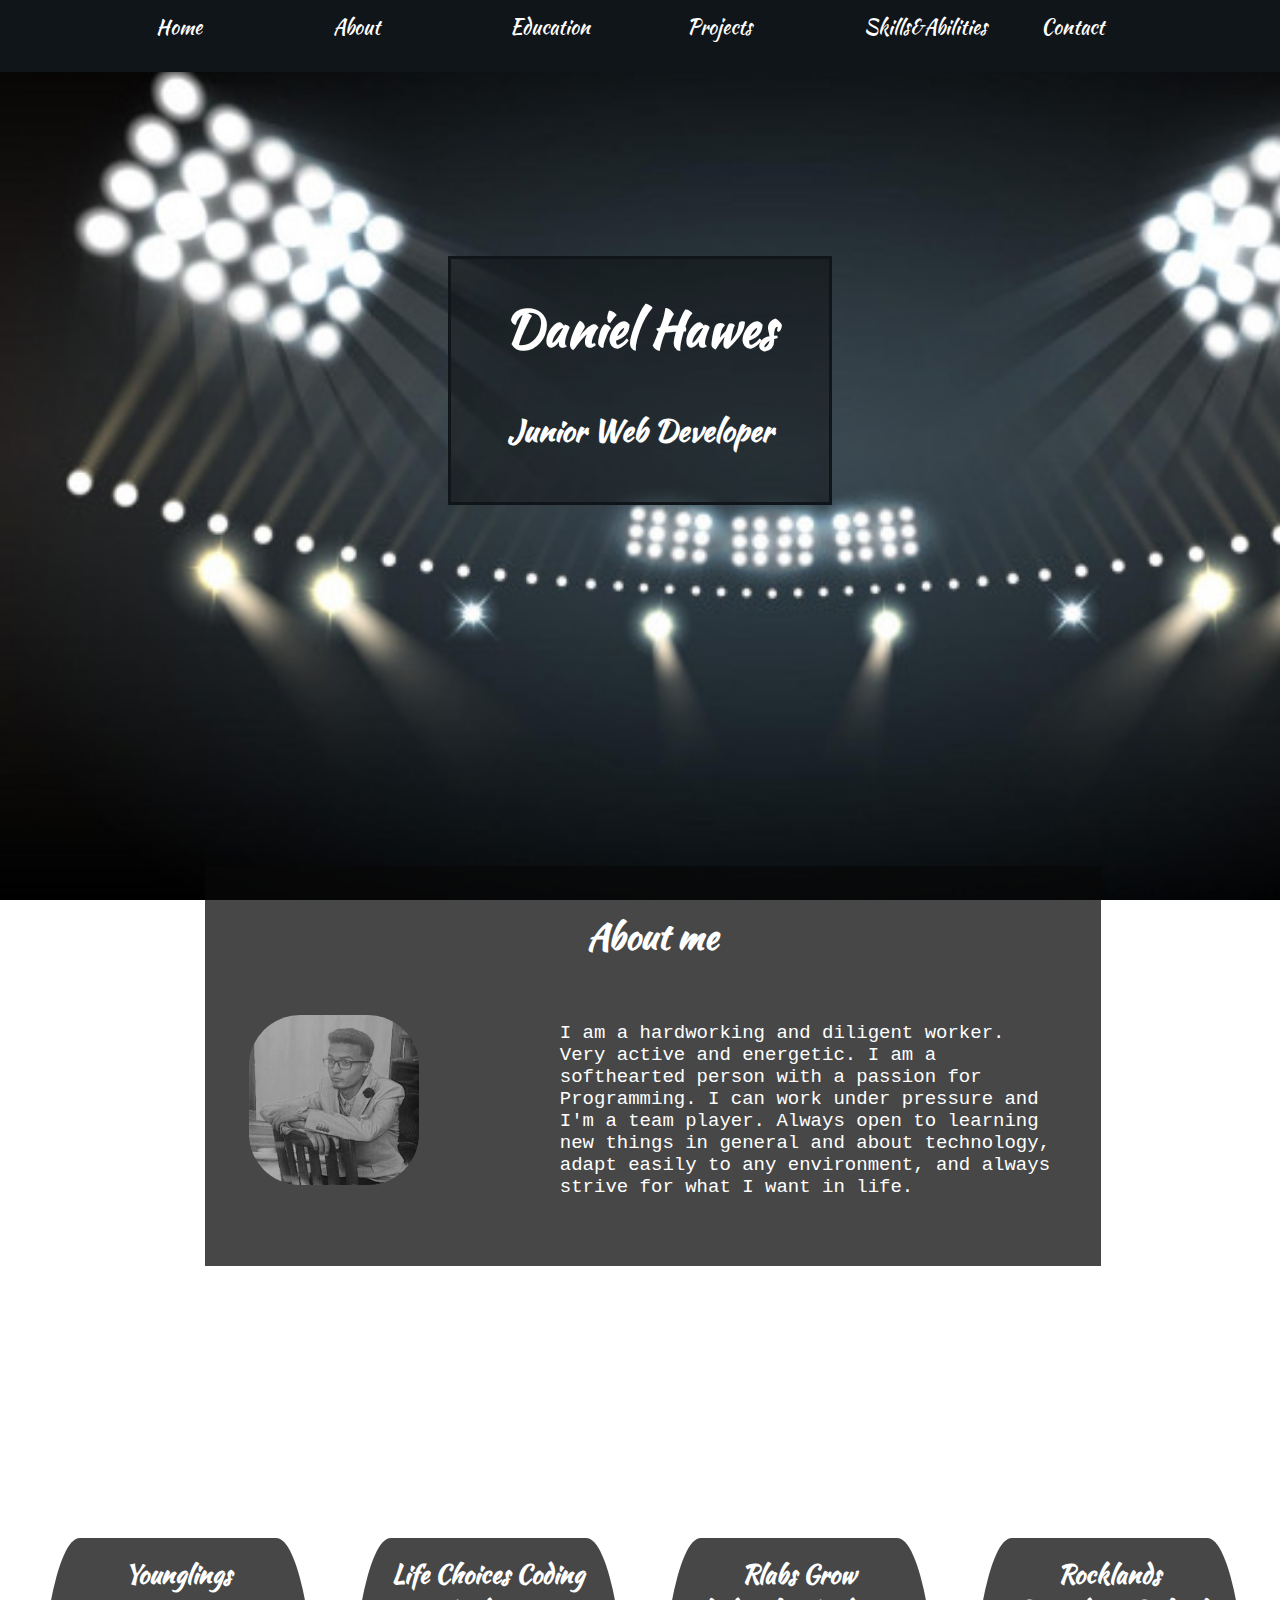
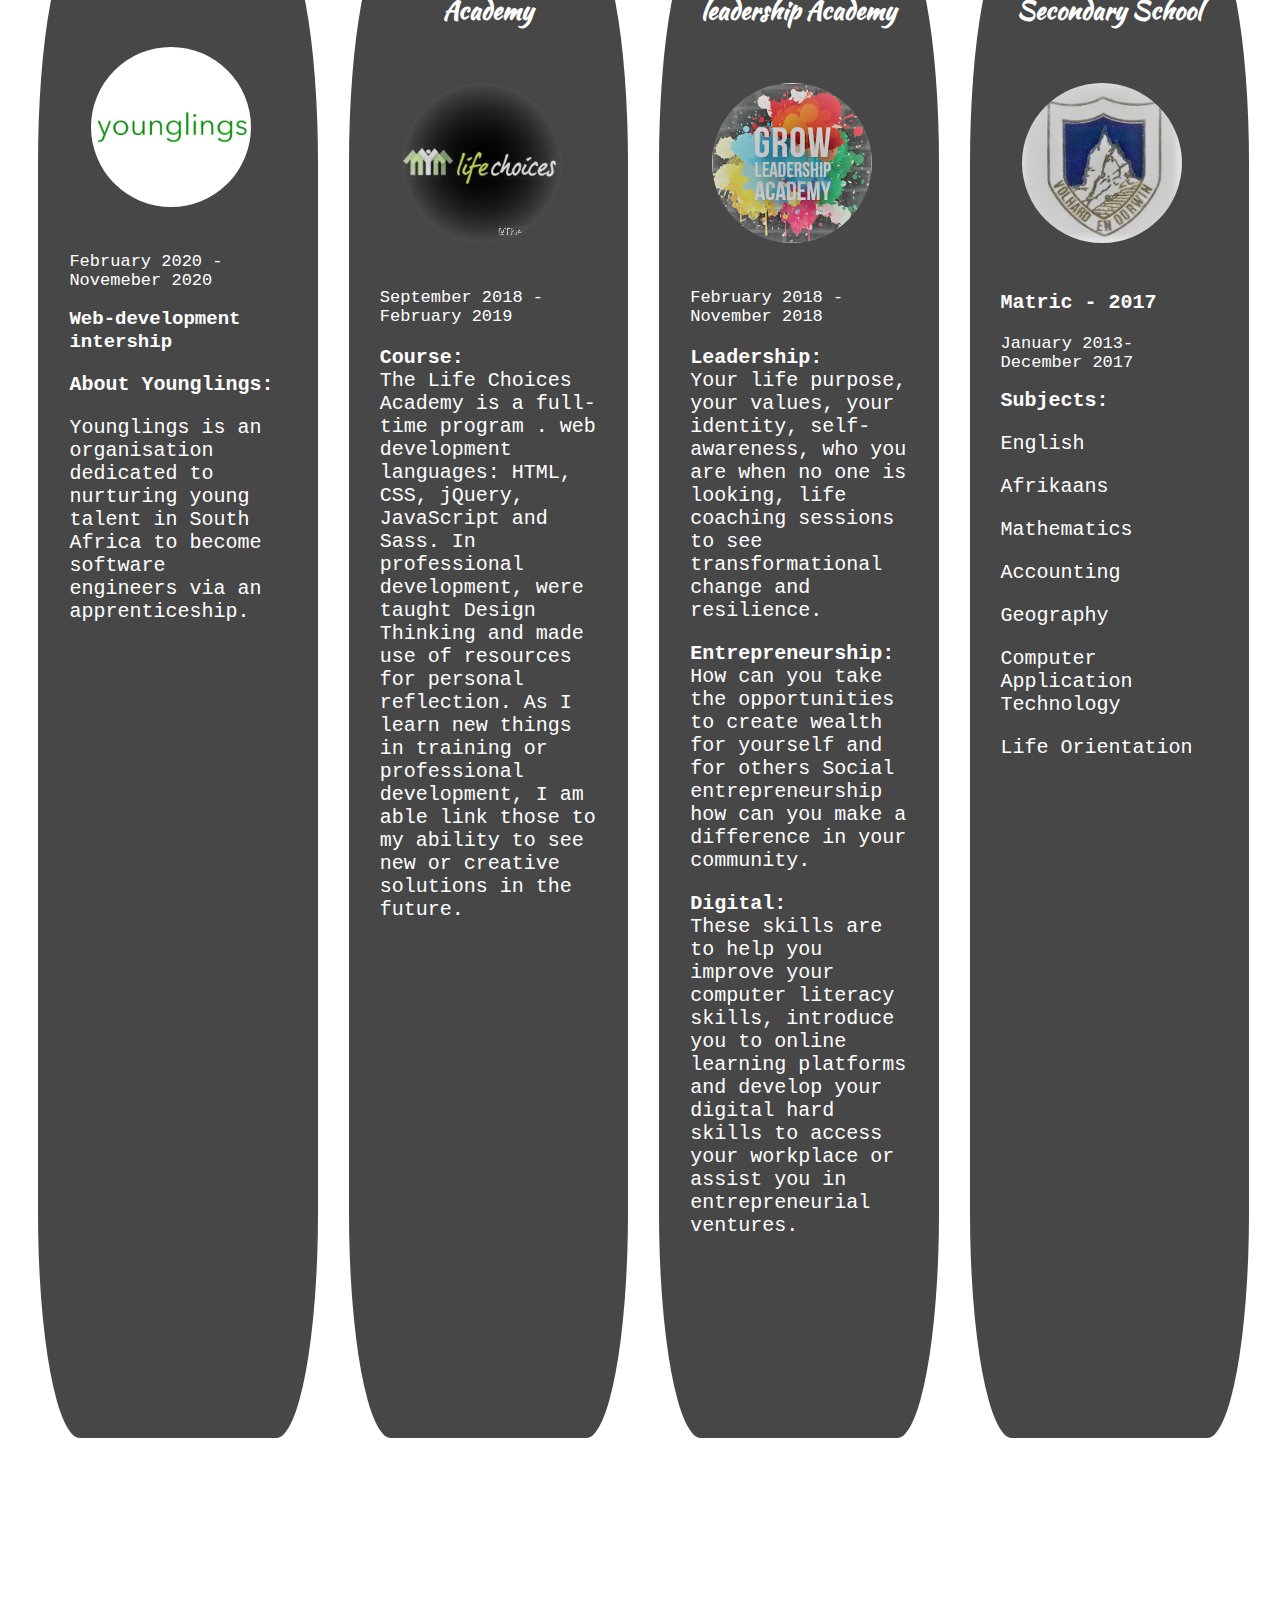
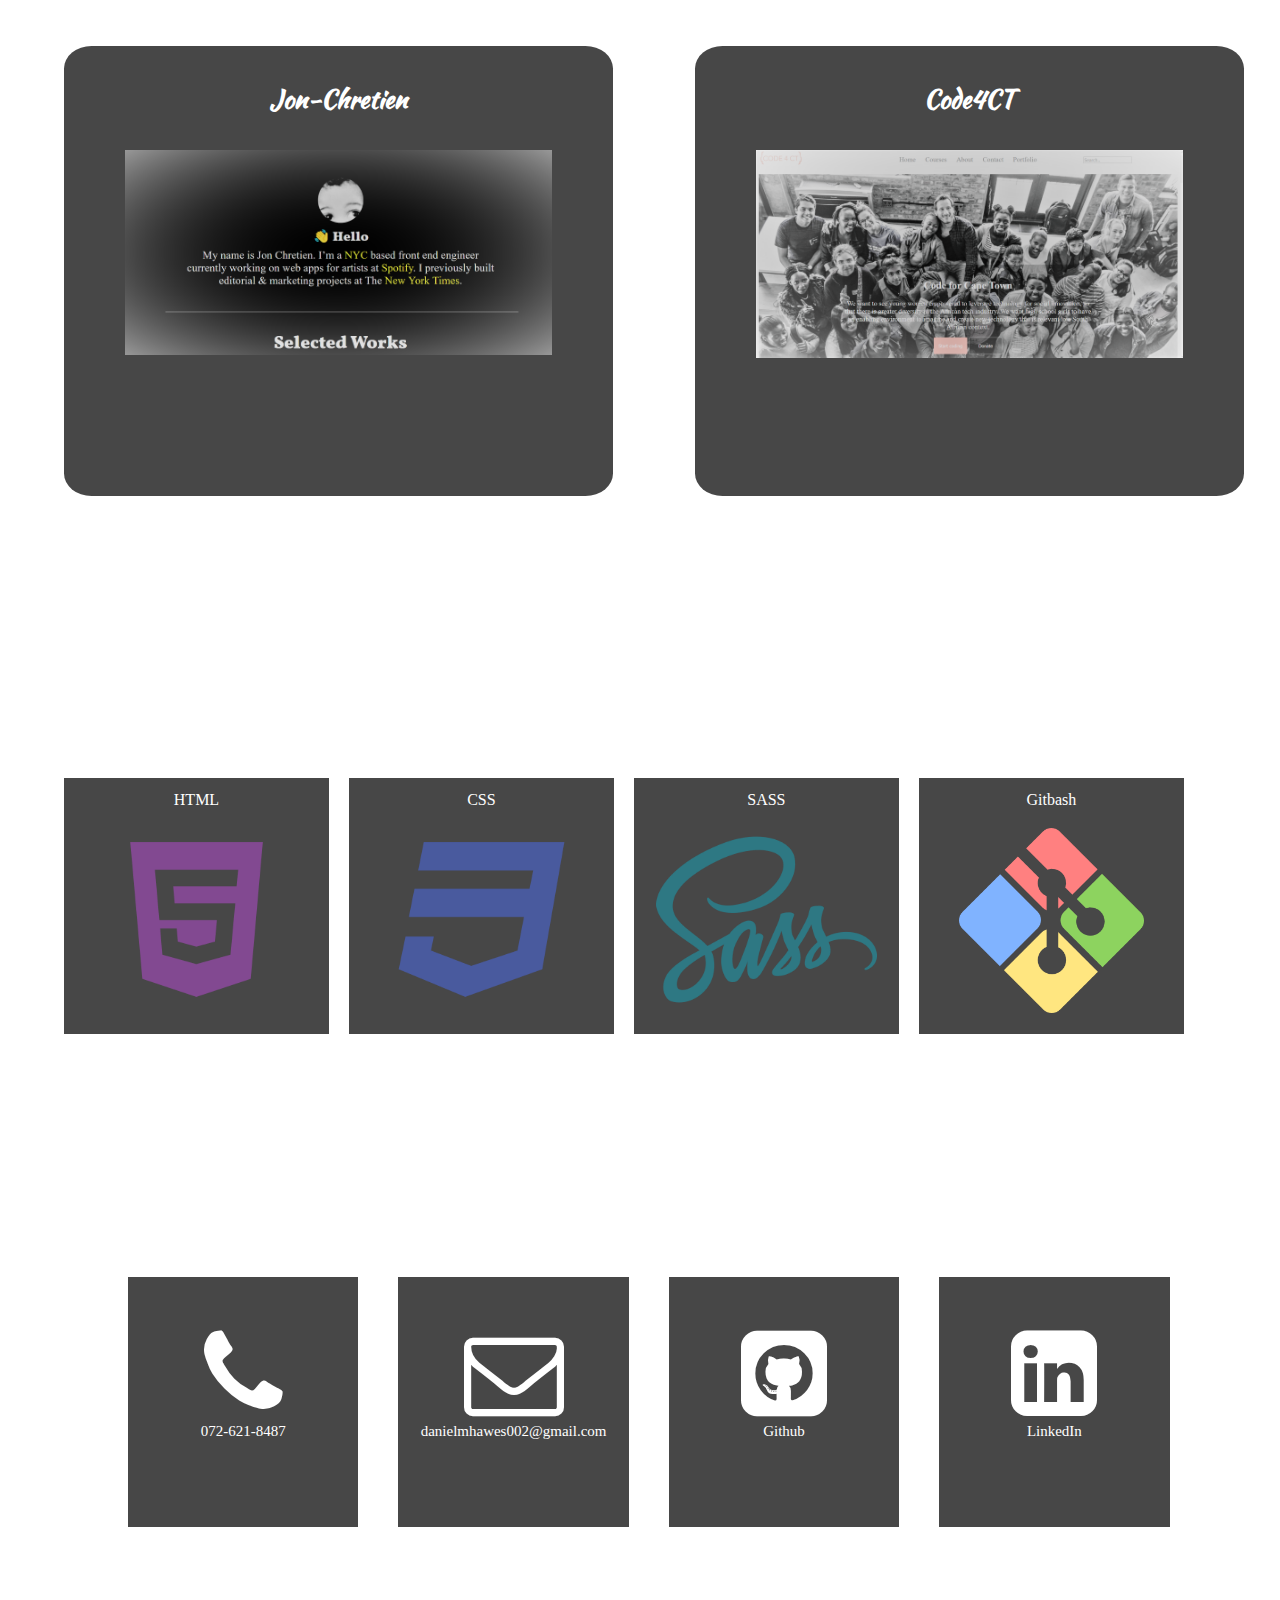
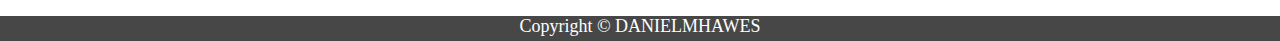
==== commit 15542f67: "Update index.html" ====
--- a/index.html
+++ b/index.html
@@ -220,7 +220,7 @@
       <div class="container5">
         <div class="contact">
           <i class="fa fa-phone" aria-hidden="true"></i>
-          <div class="contact-text">062-567-3860</div>
+          <div class="contact-text">072-621-8487</div>
         </div>
 
         <div class="contact">
